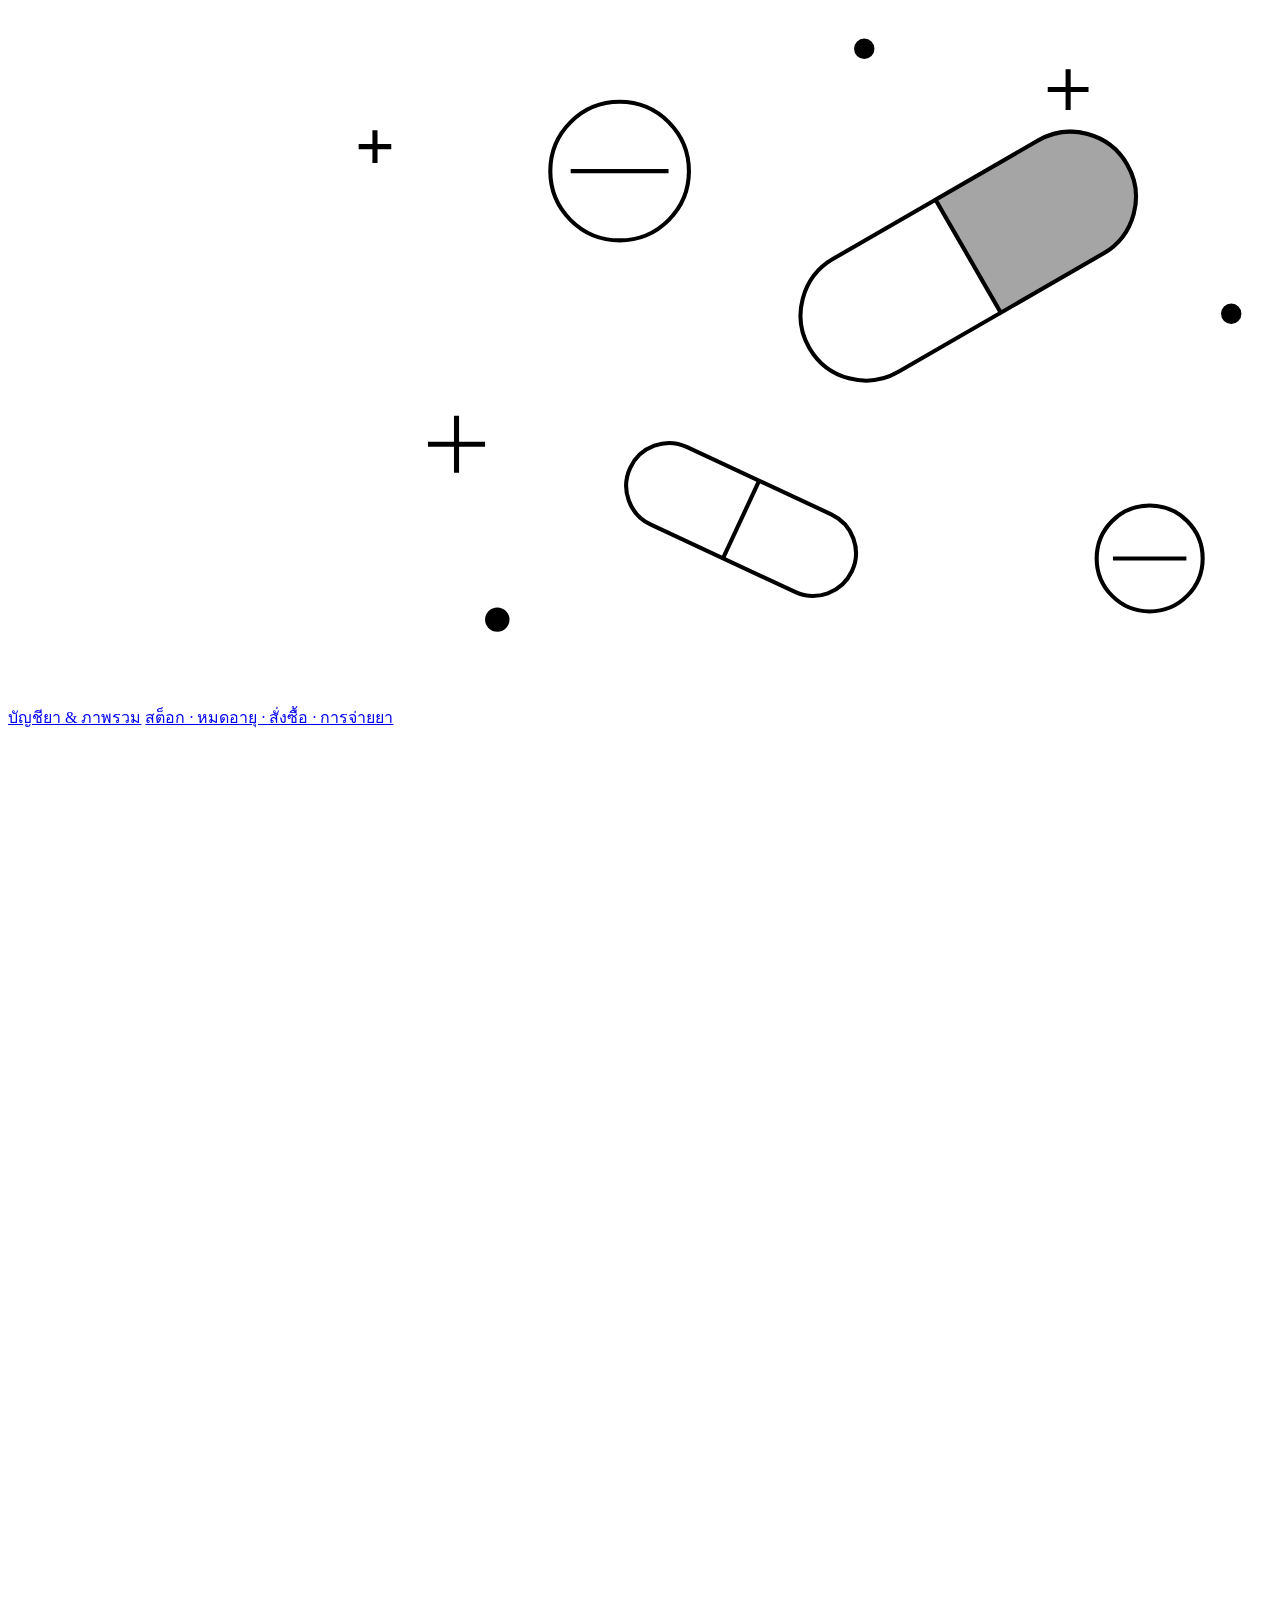
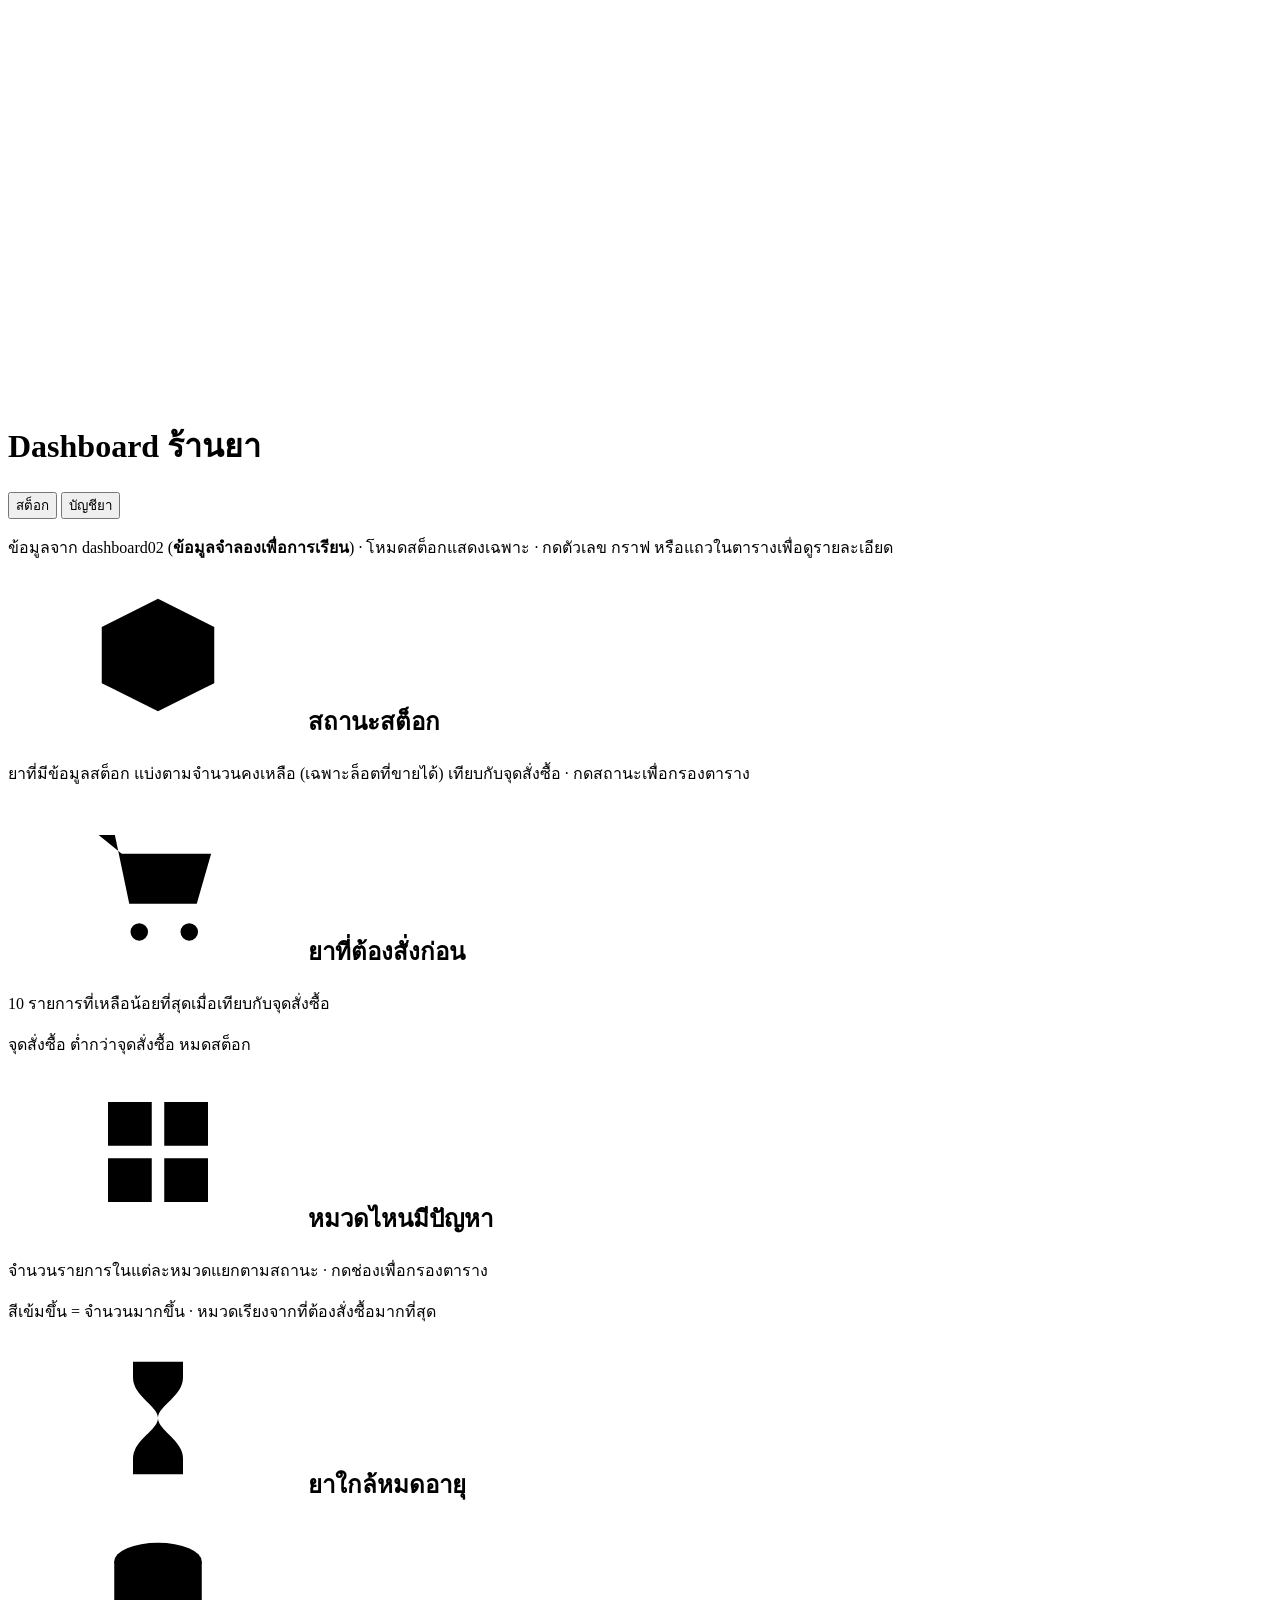
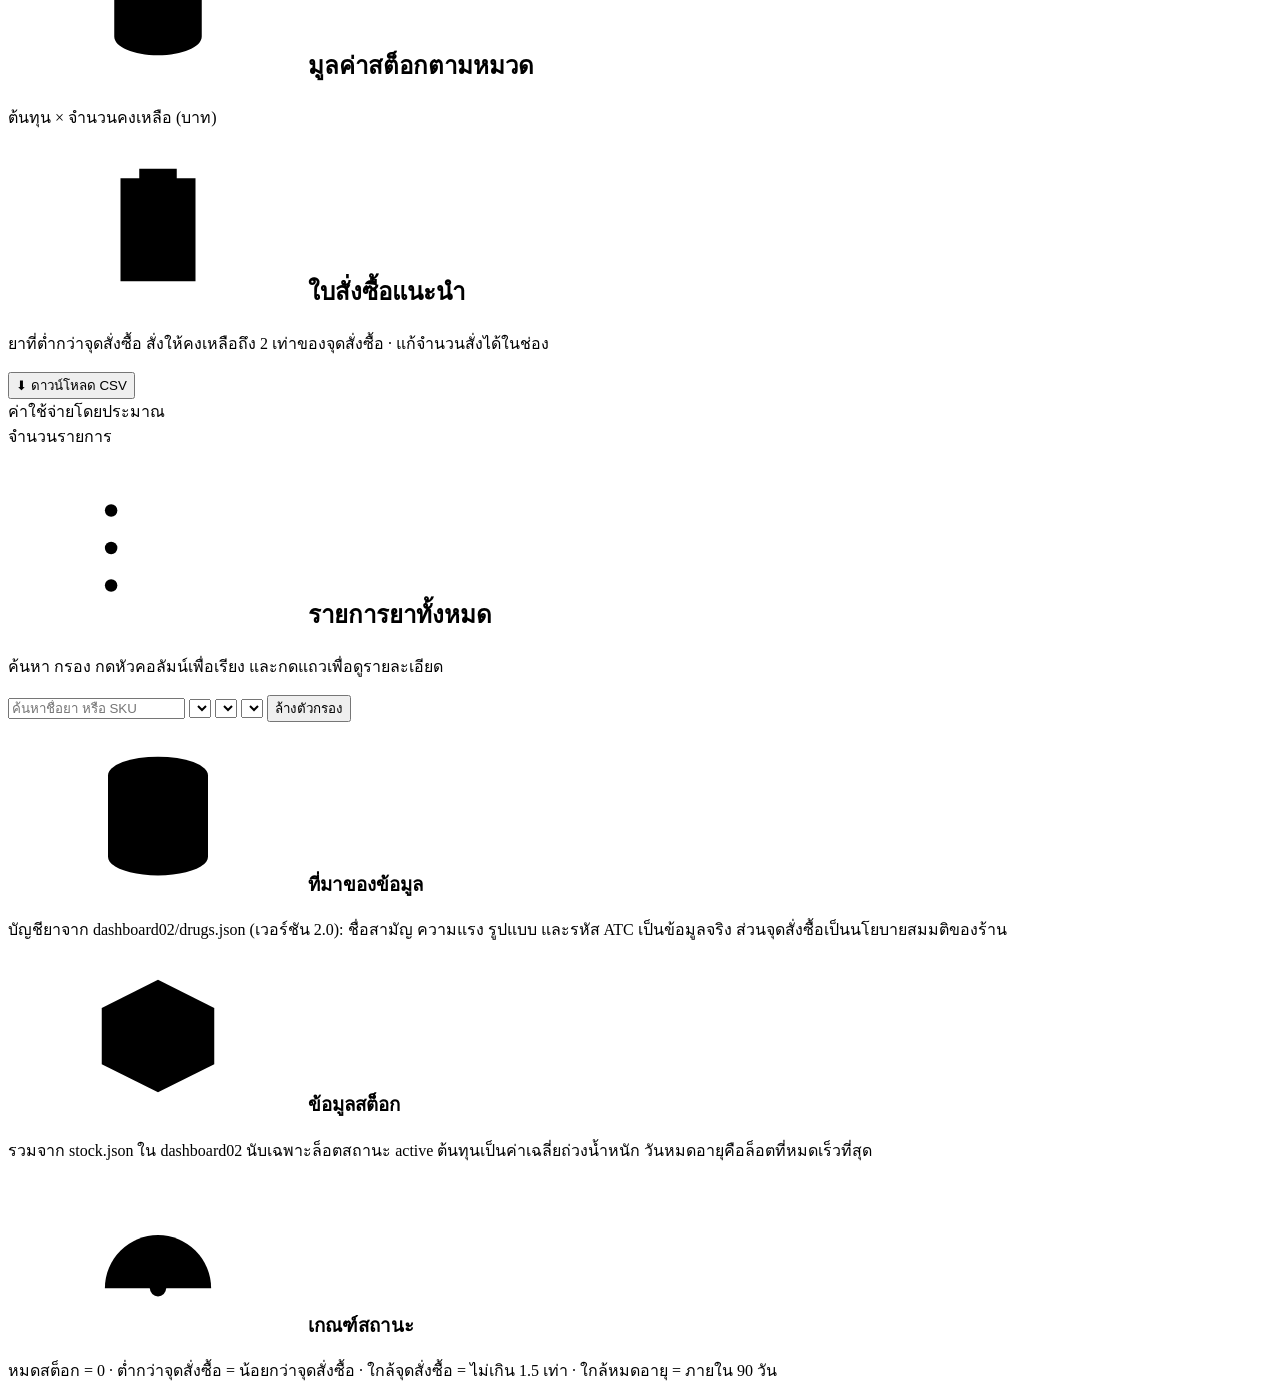
==== index.html @ e2ad9a7f "Add files via upload" ====
<!doctype html>
<html lang="th">
<head>
<meta charset="utf-8">
<meta name="viewport" content="width=device-width, initial-scale=1">
<title>Dashboard ร้านยา</title>
<link rel="preconnect" href="https://fonts.googleapis.com">
<link rel="preconnect" href="https://fonts.gstatic.com" crossorigin>
<link href="https://fonts.googleapis.com/css2?family=IBM+Plex+Sans+Thai:wght@300;400;700&family=Inter:wght@300;400;700&display=swap" rel="stylesheet">
<link rel="stylesheet" href="../shared/theme.css">
</head>
<body>
<svg width="0" height="0" style="position:absolute" aria-hidden="true">
  <defs>
    <symbol id="i-box" viewBox="0 0 24 24"><path d="M3 7.5l9-4.5 9 4.5v9L12 21l-9-4.5z"/><path d="M3 7.5l9 4.5 9-4.5M12 12v9"/></symbol>
    <symbol id="i-cart" viewBox="0 0 24 24"><path d="M2.5 4h2.6l2.3 11h10.8l2.3-8H6.2"/><circle cx="9" cy="19.5" r="1.4"/><circle cx="17" cy="19.5" r="1.4"/></symbol>
    <symbol id="i-grid" viewBox="0 0 24 24"><path d="M4 4h7v7H4zM13 4h7v7h-7zM4 13h7v7H4zM13 13h7v7h-7z"/></symbol>
    <symbol id="i-hourglass" viewBox="0 0 24 24"><path d="M6 3h12M6 21h12M8 3v2.5c0 3 4 4.5 4 6.5 0-2 4-3.5 4-6.5V3M8 21v-2.5c0-3 4-4.5 4-6.5 0 2 4 3.5 4 6.5V21"/></symbol>
    <symbol id="i-coins" viewBox="0 0 24 24"><ellipse cx="12" cy="6" rx="7" ry="3"/><path d="M5 6v6c0 1.7 3.1 3 7 3s7-1.3 7-3V6M5 12v6c0 1.7 3.1 3 7 3s7-1.3 7-3v-6"/></symbol>
    <symbol id="i-clipboard" viewBox="0 0 24 24"><path d="M6 4.5h12V21H6z"/><path d="M9 3h6v3H9zM9 10.5h6M9 14h6M9 17.5h3.5"/></symbol>
    <symbol id="i-capsule" viewBox="0 0 24 24"><g transform="rotate(-45 12 12)"><rect x="3" y="8" width="18" height="8" rx="4"/><path d="M12 8v8"/></g></symbol>
    <symbol id="i-bars" viewBox="0 0 24 24"><path d="M3 20.5h18M6 17V9M11 17V4M16 17v-6M21 17V7" transform="translate(-1 0)"/></symbol>
    <symbol id="i-list" viewBox="0 0 24 24"><path d="M9 6h12M9 12h12M9 18h12"/><circle cx="4.5" cy="6" r="1"/><circle cx="4.5" cy="12" r="1"/><circle cx="4.5" cy="18" r="1"/></symbol>
    <symbol id="i-db" viewBox="0 0 24 24"><ellipse cx="12" cy="5.5" rx="8" ry="3"/><path d="M4 5.5v13c0 1.7 3.6 3 8 3s8-1.3 8-3v-13M4 12c0 1.7 3.6 3 8 3s8-1.3 8-3"/></symbol>
    <symbol id="i-gauge" viewBox="0 0 24 24"><path d="M3.5 17a8.5 8.5 0 1 1 17 0"/><path d="M12 17l4-5"/><circle cx="12" cy="17" r="1.3"/></symbol>
  </defs>
</svg>
<div class="band">
  <svg class="band-art" viewBox="0 0 620 340" fill="none" stroke="currentColor" stroke-width="2" aria-hidden="true">
    <g transform="rotate(-30 470 120)"><rect x="380" y="90" width="180" height="64" rx="32"/><path d="M470 90v64"/><path d="M470 90h58a32 32 0 0 1 0 64h-58z" fill="currentColor" opacity=".35"/></g>
    <circle cx="300" cy="80" r="34"/><path d="M276 80h48"/>
    <circle cx="560" cy="270" r="26"/><path d="M542 270h36"/>
    <g transform="rotate(25 360 250)"><rect x="300" y="230" width="120" height="42" rx="21"/><path d="M360 230v42"/></g>
    <path d="M220 200v28M206 214h28M520 30v20M510 40h20M180 60v16M172 68h16" stroke-width="2.5"/>
    <circle cx="240" cy="300" r="5" fill="currentColor"/><circle cx="600" cy="150" r="4" fill="currentColor"/><circle cx="420" cy="20" r="4" fill="currentColor"/>
  </svg>
 <div class="band-in">
  <nav class="site-nav" aria-label="เมนูหลัก">
    <a href="index.html" aria-current="page">บัญชียา &amp; ภาพรวม</a>
    <a href="../dashboard02/index.html">สต็อก · หมดอายุ · สั่งซื้อ · การจ่ายยา</a>
  </nav>
  <header>
    <div class="brand">
      <div class="brand-icon" aria-hidden="true">
        <svg viewBox="0 0 24 24" fill="none" stroke="#fff" stroke-width="2" stroke-linecap="round" stroke-linejoin="round">
          <g transform="rotate(-45 12 12)">
            <rect x="3" y="8" width="18" height="8" rx="4"/>
            <path d="M12 8v8"/>
            <path d="M12 8h5a4 4 0 0 1 0 8h-5z" fill="#fff"/>
          </g>
        </svg>
      </div>
      <div>
        <h1>Dashboard ร้านยา</h1>
        <p class="sub" id="asof"></p>
      </div>
    </div>
    <div class="switch" role="group" aria-label="เลือกโหมด">
      <button type="button" data-mode="stock" aria-pressed="true">สต็อก</button>
      <button type="button" data-mode="catalog" aria-pressed="false">บัญชียา</button>
    </div>
  </header>
  <p class="band-note" id="band-note">ข้อมูลจาก dashboard02 (<b>ข้อมูลจำลองเพื่อการเรียน</b>) · โหมดสต็อกแสดงเฉพาะ<span id="stock-scope"></span> · กดตัวเลข กราฟ หรือแถวในตารางเพื่อดูรายละเอียด</p>
  <div class="kpis" id="kpi-stock"></div>
  <div class="kpis" id="kpi-catalog" hidden></div>
 </div>
</div>

<main class="wrap">

  <!-- ================= โหมด B: สต็อก ================= -->
  <section id="view-stock">

    <div class="card full" style="margin-bottom:24px">
      <div class="card-head"><div>
        <h2><svg class="h-ico" aria-hidden="true"><use href="#i-box"/></svg>สถานะสต็อก</h2>
        <p class="desc">ยาที่มีข้อมูลสต็อก แบ่งตามจำนวนคงเหลือ (เฉพาะล็อตที่ขายได้) เทียบกับจุดสั่งซื้อ · กดสถานะเพื่อกรองตาราง</p>
      </div></div>
      <div class="seg" id="seg-status" role="img"></div>
      <div class="seg-legend" id="legend-status"></div>
    </div>

    <div class="grid">
      <div class="card">
        <div class="card-head"><div>
          <h2><svg class="h-ico" aria-hidden="true"><use href="#i-cart"/></svg>ยาที่ต้องสั่งก่อน</h2>
          <p class="desc">10 รายการที่เหลือน้อยที่สุดเมื่อเทียบกับจุดสั่งซื้อ</p>
        </div></div>
        <div class="bars" id="bars-reorder" style="--val-w: 9em"></div>
        <div class="chart-key">
          <span><i class="key-line"></i>จุดสั่งซื้อ</span>
          <span><i class="key-sw" style="background:var(--serious)"></i>ต่ำกว่าจุดสั่งซื้อ</span>
          <span><span id="key-out"></span>หมดสต็อก</span>
        </div>
      </div>
      <div class="card">
        <div class="card-head"><div>
          <h2><svg class="h-ico" aria-hidden="true"><use href="#i-grid"/></svg>หมวดไหนมีปัญหา</h2>
          <p class="desc">จำนวนรายการในแต่ละหมวดแยกตามสถานะ · กดช่องเพื่อกรองตาราง</p>
        </div></div>
        <div class="hm-wrap"><table class="hm" id="hm-status"></table></div>
        <div class="hm-key">สีเข้มขึ้น = จำนวนมากขึ้น · หมวดเรียงจากที่ต้องสั่งซื้อมากที่สุด</div>
      </div>
      <div class="card">
        <div class="card-head"><div>
          <h2><svg class="h-ico" aria-hidden="true"><use href="#i-hourglass"/></svg>ยาใกล้หมดอายุ</h2>
          <p class="desc" id="exp-desc"></p>
        </div></div>
        <div id="timeline"></div>
        <div class="chart-key" id="tl-key"></div>
      </div>
      <div class="card">
        <div class="card-head"><div>
          <h2><svg class="h-ico" aria-hidden="true"><use href="#i-coins"/></svg>มูลค่าสต็อกตามหมวด</h2>
          <p class="desc">ต้นทุน × จำนวนคงเหลือ (บาท)</p>
        </div></div>
        <div class="bars" id="bars-value"></div>
      </div>
    </div>

    <div class="card full" id="po-card" style="margin-bottom:24px">
      <div class="card-head">
        <div>
          <h2><svg class="h-ico" aria-hidden="true"><use href="#i-clipboard"/></svg>ใบสั่งซื้อแนะนำ</h2>
          <p class="desc">ยาที่ต่ำกว่าจุดสั่งซื้อ สั่งให้คงเหลือถึง 2 เท่าของจุดสั่งซื้อ · แก้จำนวนสั่งได้ในช่อง</p>
        </div>
        <button type="button" class="btn" id="po-csv">⬇ ดาวน์โหลด CSV</button>
      </div>
      <div class="po-sum">
        <div><div class="lbl">ค่าใช้จ่ายโดยประมาณ</div><div class="big" id="po-total"></div></div>
        <div><div class="lbl">จำนวนรายการ</div><div class="big" id="po-count"></div></div>
      </div>
      <div class="table-wrap"><table class="data" id="po-table"></table></div>
    </div>
  </section>

  <!-- ================= โหมด A: บัญชียา ================= -->
  <section id="view-catalog" hidden>
    <div class="card full" style="margin-bottom:24px">
      <div class="card-head"><div>
        <h2><svg class="h-ico" aria-hidden="true"><use href="#i-capsule"/></svg>รูปแบบยา</h2>
        <p class="desc">รวมทุกรูปแบบยาเป็น 5 กลุ่ม · กดกลุ่มเพื่อกรองตาราง</p>
      </div></div>
      <div class="seg" id="seg-form" role="img"></div>
      <div class="seg-legend" id="legend-form"></div>
    </div>
    <div class="grid">
      <div class="card">
        <div class="card-head"><div>
          <h2><svg class="h-ico" aria-hidden="true"><use href="#i-bars"/></svg>จำนวนยาต่อหมวด</h2>
          <p class="desc">นับเป็นรายการ (SKU) · กดแท่งเพื่อกรองตาราง</p>
        </div></div>
        <div class="bars" id="bars-category"></div>
      </div>
      <div class="card">
        <div class="card-head"><div>
          <h2><svg class="h-ico" aria-hidden="true"><use href="#i-grid"/></svg>หมวด × รูปแบบยา</h2>
          <p class="desc">แต่ละหมวดมียารูปแบบไหนบ้าง · กดช่องเพื่อกรองตาราง</p>
        </div></div>
        <div class="hm-wrap"><table class="hm" id="hm-form"></table></div>
        <div class="hm-key" id="hm-form-key"></div>
      </div>
    </div>
  </section>

  <!-- ================= ตาราง (ใช้ร่วมกันทั้งสองโหมด) ================= -->
  <div class="card full" id="table-card">
    <div class="card-head"><div>
      <h2><svg class="h-ico" aria-hidden="true"><use href="#i-list"/></svg><span id="table-title">รายการยาทั้งหมด</span></h2>
      <p class="desc">ค้นหา กรอง กดหัวคอลัมน์เพื่อเรียง และกดแถวเพื่อดูรายละเอียด</p>
    </div></div>
    <div class="toolbar">
      <input type="search" id="q" placeholder="ค้นหาชื่อยา หรือ SKU" aria-label="ค้นหา">
      <select id="f-cat" aria-label="กรองหมวด"></select>
      <select id="f-status" aria-label="กรองสถานะ"></select>
      <select id="f-form" aria-label="กรองรูปแบบยา"></select>
      <button type="button" class="link-btn" id="clear">ล้างตัวกรอง</button>
      <span class="count" id="count"></span>
    </div>
    <div class="table-wrap tall"><table class="data" id="table-main"></table></div>
  </div>
</main>

<footer class="foot">
  <div class="wrap">
    <div><h3><svg class="f-ico" aria-hidden="true"><use href="#i-db"/></svg>ที่มาของข้อมูล</h3><p>บัญชียาจาก dashboard02/drugs.json (เวอร์ชัน 2.0): ชื่อสามัญ ความแรง รูปแบบ และรหัส ATC เป็นข้อมูลจริง ส่วนจุดสั่งซื้อเป็นนโยบายสมมติของร้าน</p></div>
    <div><h3><svg class="f-ico" aria-hidden="true"><use href="#i-box"/></svg>ข้อมูลสต็อก</h3><p>รวมจาก stock.json ใน dashboard02 นับเฉพาะล็อตสถานะ active ต้นทุนเป็นค่าเฉลี่ยถ่วงน้ำหนัก วันหมดอายุคือล็อตที่หมดเร็วที่สุด</p></div>
    <div><h3><svg class="f-ico" aria-hidden="true"><use href="#i-gauge"/></svg>เกณฑ์สถานะ</h3><p>หมดสต็อก = 0 · ต่ำกว่าจุดสั่งซื้อ = น้อยกว่าจุดสั่งซื้อ · ใกล้จุดสั่งซื้อ = ไม่เกิน 1.5 เท่า · ใกล้หมดอายุ = ภายใน 90 วัน</p></div>
  </div>
</footer>

<div class="overlay" id="overlay" hidden></div>
<aside class="drawer" id="drawer" role="dialog" aria-modal="true" aria-labelledby="dr-title" hidden>
  <button type="button" class="drawer-close" id="dr-close" aria-label="ปิด">×</button>
  <div id="dr-body"></div>
</aside>
<div id="tip" role="tooltip"></div>

<script src="../dashboard02/data.js"></script>
<script src="../shared/pharma-data.js"></script>
<script>
PharmaData.load('../dashboard02/', { drugs: 'drugs.json', stock: 'stock.json' }).then(function (RAW) {
  // รวมสต็อกรายล็อตเป็นรายยา: นับเฉพาะล็อต active, ต้นทุนเฉลี่ยถ่วงน้ำหนัก, วันหมดอายุ = ล็อตที่หมดเร็วสุดที่ยังมีของ
  const lotsBySku = {};
  RAW.stock.items.forEach(l => (lotsBySku[l.sku] = lotsBySku[l.sku] || []).push(l));
  const DATA = {
    catalog: RAW.drugs,
    stock: {
      meta: RAW.stock.meta,
      items: Object.entries(lotsBySku).map(([sku, lots]) => {
        const act = lots.filter(l => l.status === 'active');
        const onHand = act.reduce((t, l) => t + l.qty_on_hand, 0);
        const costBase = act.length ? act : lots;
        const w = costBase.reduce((t, l) => t + l.qty_on_hand, 0);
        const cost = w ? costBase.reduce((t, l) => t + l.qty_on_hand * l.unit_cost, 0) / w
          : costBase.reduce((t, l) => t + l.unit_cost, 0) / costBase.length;
        const exp = act.filter(l => l.qty_on_hand > 0 && l.expiry).map(l => l.expiry).sort()[0] || null;
        return { sku, on_hand: onHand, unit_cost: Math.round(cost * 100) / 100, expiry_date: exp, lots: lots.length };
      })
    }
  };
  const AS_OF = new Date(DATA.stock.meta.as_of + 'T00:00:00');
  const DAY = 86400000;
  const EXPIRY_DAYS = 90;
  const ORDER_TARGET = 2;   // สั่งให้ถึงกี่เท่าของจุดสั่งซื้อ

  // ---------- คำแปล ----------
  const UNIT_TH = { tablet: 'เม็ด', capsule: 'แคปซูล', bottle: 'ขวด', tube: 'หลอด', inhaler: 'หลอดพ่น', sachet: 'ซอง', pack: 'แผง', suppository: 'แท่ง', nebule: 'หลอดพ่นละออง' };
  const FORM_TH = {
    'tablet': 'ยาเม็ด', 'sublingual tablet': 'ยาเม็ดอมใต้ลิ้น', 'chewable tablet': 'ยาเม็ดเคี้ยว',
    'capsule': 'แคปซูล', 'syrup': 'ยาน้ำเชื่อม', 'suspension': 'ยาน้ำแขวนตะกอน',
    'oral suspension': 'ยาน้ำแขวนตะกอน', 'dry syrup': 'ผงแห้งผสมน้ำ', 'oral solution': 'ยาน้ำใส',
    'powder for oral solution': 'ผงชงละลายน้ำ', 'solution': 'ยาน้ำใช้ภายนอก', 'cream': 'ครีม',
    'gel': 'เจล', 'ointment': 'ขี้ผึ้ง', 'inhaler': 'ยาพ่นสูด', 'nasal spray': 'ยาพ่นจมูก',
    'eye drops': 'ยาหยอดตา', 'ear drops': 'ยาหยอดหู', 'extended-release tablet': 'ยาเม็ดออกฤทธิ์นาน',
    'extended-release capsule': 'แคปซูลออกฤทธิ์นาน', 'enteric-coated tablet': 'ยาเม็ดเคลือบลำไส้',
    'effervescent tablet': 'ยาเม็ดฟู่', 'vaginal tablet': 'ยาเม็ดสอดช่องคลอด', 'oral drops': 'ยาหยด',
    'oral gel': 'เจลป้ายปาก', 'shampoo': 'แชมพู', 'suppository': 'ยาเหน็บ', 'nebuliser solution': 'ยาพ่นละออง',
    'eye ointment': 'ขี้ผึ้งป้ายตา', 'powder for oral suspension': 'ผงผสมน้ำแขวนตะกอน'
  };
  const FORM_GROUPS = [
    { key: 'tab', label: 'ยาเม็ด', short: 'เม็ด', color: 'var(--series-1)', forms: ['tablet', 'sublingual tablet', 'chewable tablet', 'extended-release tablet', 'enteric-coated tablet', 'effervescent tablet'] },
    { key: 'cap', label: 'แคปซูล', short: 'แคปซูล', color: 'var(--series-2)', forms: ['capsule', 'extended-release capsule'] },
    { key: 'liq', label: 'ยาน้ำ / ผงผสมน้ำ', short: 'ยาน้ำ', color: 'var(--series-3)', forms: ['syrup', 'suspension', 'oral suspension', 'dry syrup', 'oral solution', 'powder for oral solution', 'powder for oral suspension', 'oral drops'] },
    { key: 'top', label: 'ยาใช้ภายนอก / สอด / เหน็บ', short: 'ภายนอก', color: 'var(--series-4)', dark: true, forms: ['cream', 'gel', 'ointment', 'solution', 'shampoo', 'oral gel', 'vaginal tablet', 'suppository'] },
    { key: 'oth', label: 'ยาพ่น / ยาหยอด', short: 'พ่น/หยอด', color: 'var(--series-5)', forms: ['inhaler', 'nasal spray', 'eye drops', 'ear drops', 'eye ointment', 'nebuliser solution'] }
  ];
  const ATC_TH = {
    A: 'ทางเดินอาหารและเมแทบอลิซึม', B: 'เลือดและอวัยวะสร้างเลือด', C: 'หัวใจและหลอดเลือด',
    D: 'ผิวหนัง', G: 'ระบบสืบพันธุ์และปัสสาวะ', H: 'ฮอร์โมน', J: 'ยาต้านการติดเชื้อ',
    L: 'ยาต้านมะเร็งและภูมิคุ้มกัน', M: 'กล้ามเนื้อและกระดูก', N: 'ระบบประสาท',
    P: 'ยาฆ่าปรสิต', R: 'ระบบหายใจ', S: 'อวัยวะรับสัมผัส', V: 'อื่น ๆ'
  };

  // ---------- สถานะ (สี + ไอคอน + ชื่อ เสมอ) ----------
  const svg = (inner) => `<svg class="ico" viewBox="0 0 12 12" aria-hidden="true">${inner}</svg>`;
  const ICON = {
    ok: svg('<circle cx="6" cy="6" r="6" fill="var(--good)"/><path d="M3.3 6.2l1.8 1.8 3.6-3.8" stroke="#fff" stroke-width="1.6" fill="none" stroke-linecap="round" stroke-linejoin="round"/>'),
    near: svg('<circle cx="6" cy="6" r="6" fill="var(--warning)"/><path d="M6 3v3.6" stroke="#0b0b0b" stroke-width="1.6" stroke-linecap="round"/><circle cx="6" cy="8.8" r=".9" fill="#0b0b0b"/>'),
    below: svg('<path d="M6 .6l5.6 10.2H.4z" fill="var(--serious)"/><path d="M6 4.2v3" stroke="#fff" stroke-width="1.5" stroke-linecap="round"/><circle cx="6" cy="9.1" r=".8" fill="#fff"/>'),
    out: svg('<circle cx="6" cy="6" r="6" fill="var(--critical)"/><path d="M3.8 3.8l4.4 4.4M8.2 3.8L3.8 8.2" stroke="#fff" stroke-width="1.6" stroke-linecap="round"/>'),
    clock: svg('<circle cx="6" cy="6" r="6" fill="var(--warning)"/><path d="M6 2.8V6l2 1.3" stroke="#0b0b0b" stroke-width="1.4" fill="none" stroke-linecap="round"/>')
  };
  const STATUS = {
    ok:    { label: 'ปกติ', color: 'var(--good)' },
    near:  { label: 'ใกล้จุดสั่งซื้อ', color: 'var(--warning)', dark: true },
    below: { label: 'ต่ำกว่าจุดสั่งซื้อ', color: 'var(--serious)' },
    out:   { label: 'หมดสต็อก', color: 'var(--critical)' }
  };
  const STATUS_ORDER = ['ok', 'near', 'below', 'out'];
  const statusOf = (d) => d.on_hand === 0 ? 'out'
    : d.on_hand < d.reorder_level ? 'below'
    : d.on_hand <= d.reorder_level * 1.5 ? 'near' : 'ok';
  const badge = (s) => `<span class="badge">${ICON[s]}${STATUS[s].label}</span>`;
  // ความเร่งด่วนของวันหมดอายุ
  const URGENCY = [
    { max: 30, label: 'ภายใน 30 วัน', color: 'var(--critical)' },
    { max: 60, label: '31–60 วัน', color: 'var(--serious)' },
    { max: 90, label: '61–90 วัน', color: 'var(--warning)' }
  ];
  const urgencyOf = (days) => URGENCY.find(u => days <= u.max) || URGENCY[2];

  // ---------- รวมข้อมูล ----------
  const stockBySku = Object.fromEntries(DATA.stock.items.map(s => [s.sku, s]));
  const items = DATA.catalog.items.map(it => {
    const s = stockBySku[it.sku] || { on_hand: 0, unit_cost: 0, expiry_date: null };
    const d = Object.assign({}, it, s);
    d.has_stock = !!stockBySku[it.sku];
    d.value = d.on_hand * d.unit_cost;
    d.pct = d.on_hand / d.reorder_level;
    d.days_left = d.expiry_date ? Math.round((new Date(d.expiry_date + 'T00:00:00') - AS_OF) / DAY) : null;
    d.expiring = d.on_hand > 0 && d.days_left !== null && d.days_left <= EXPIRY_DAYS;
    d.status = statusOf(d);
    d.need_order = d.status === 'below' || d.status === 'out';
    d.form_group = (FORM_GROUPS.find(g => g.forms.includes(d.dosage_form)) || FORM_GROUPS[4]).key;
    d.suggest = d.need_order ? suggestQty(d) : 0;
    return d;
  });
  const bySku = Object.fromEntries(items.map(d => [d.sku, d]));
  const stockItems = items.filter(d => d.has_stock);
  const allItems = items;
  document.getElementById('stock-scope').textContent = ` ${stockItems.length} จาก ${items.length} รายการที่มีข้อมูลสต็อก`;
  const categories = DATA.catalog.meta.categories;

  function suggestQty(d) {
    const need = d.reorder_level * ORDER_TARGET - d.on_hand;
    const step = (d.unit === 'tablet' || d.unit === 'capsule') ? 10 : 1;
    return Math.ceil(need / step) * step;
  }

  // ---------- ตัวช่วย ----------
  const $ = (id) => document.getElementById(id);
  const esc = (s) => String(s).replace(/[&<>"]/g, c => ({ '&': '&amp;', '<': '&lt;', '>': '&gt;', '"': '&quot;' }[c]));
  const nf = new Intl.NumberFormat('th-TH');
  const fmt = (n) => nf.format(Math.round(n));
  const baht = (n) => '฿' + fmt(n);
  const bahtCompact = (n) => n >= 1e6 ? '฿' + (n / 1e6).toFixed(2) + 'M' : n >= 1e4 ? '฿' + (n / 1e3).toFixed(1) + 'K' : baht(n);
  const thDate = (iso) => new Date(iso + 'T00:00:00').toLocaleDateString('th-TH', { day: 'numeric', month: 'short', year: '2-digit' });
  const thDateLong = (iso) => new Date(iso + 'T00:00:00').toLocaleDateString('th-TH', { day: 'numeric', month: 'long', year: 'numeric' });
  const countBy = (arr, fn) => arr.reduce((m, x) => (m[fn(x)] = (m[fn(x)] || 0) + 1, m), {});
  const pct = (n, total) => Math.round(n / total * 100);
  const shortStrength = (s) => s.split(',')[0];

  $('asof').textContent = 'ข้อมูล ณ วันที่ ' + AS_OF.toLocaleDateString('th-TH', { day: 'numeric', month: 'long', year: 'numeric' });

  // ---------- ส่วนประกอบ ----------
  function kpiCard(o) {
    const tag = o.filter ? 'button' : 'div';
    const attrs = o.filter ? ` type="button" data-kpi="${o.filter}"` : '';
    return `<${tag} class="kpi"${attrs}>
      <span class="kpi-label">${o.icon || ''}${o.label}</span>
      <span class="kpi-value">${o.value}</span>
      <span class="kpi-note">${o.note || '&nbsp;'}</span>
    </${tag}>`;
  }

  // rows: [{label, plain, value, display, tip, color, sku?, filter?}]
  function barChart(el, rows, opts = {}) {
    const max = opts.max || Math.max(...rows.map(r => r.value), 1);
    el.innerHTML = rows.map(r => {
      const w = Math.min(r.value / max, 1) * 100;
      const ref = r.ref != null ? `<span class="ref-line" style="left:calc(${Math.min(r.ref / max, 1) * 100}% - 1px)"></span>` : '';
      const act = r.sku ? ` data-sku="${esc(r.sku)}"` : r.filter ? ` data-filter='${esc(JSON.stringify(r.filter))}'` : '';
      return `<div class="bar-row${act ? ' clickable' : ''}" tabindex="0" role="${act ? 'button' : 'group'}"${act}
          data-tip="${esc(r.tip)}" aria-label="${esc(r.tip.replace(/<[^>]+>/g, ' '))}">
        <span class="bar-label" title="${esc(r.plain || '')}">${r.label}</span>
        <span class="bar-track">${w > 0 ? `<span class="bar-fill" style="width:${w}%;${r.color ? 'background:' + r.color : ''}"></span>` : ''}${ref}</span>
        <span class="bar-value">${r.display}</span>
      </div>`;
    }).join('');
  }

  // parts: [{label, n, color, dark, icon, filter}]
  function segBar(segEl, legendEl, parts, total) {
    segEl.innerHTML = parts.filter(p => p.n > 0).map(p =>
      `<div class="seg-part${p.dark ? ' dark-text' : ''}" style="flex:${p.n} 1 0;background:${p.color}"
        data-tip="<b>${esc(p.label)}</b><br>${p.n} รายการ · ${pct(p.n, total)}%">${pct(p.n, total)}%</div>`).join('');
    segEl.setAttribute('aria-label', parts.map(p => `${p.label} ${p.n} รายการ`).join(', '));
    legendEl.innerHTML = parts.map(p => {
      const mark = p.icon || `<i class="key-sw" style="background:${p.color}"></i>`;
      return `<button type="button" data-filter='${esc(JSON.stringify(p.filter))}'>
        ${mark}<span class="lg-name">${esc(p.label)}</span>
        <span class="lg-num">${p.n}<small>${pct(p.n, total)}%</small></span></button>`;
    }).join('');
    fitSegLabels(segEl);
  }
  function fitSegLabels(segEl) {
    segEl.querySelectorAll('.seg-part').forEach(p => {
      p.style.color = '';
      if (p.clientWidth < p.textContent.length * 9 + 20) p.style.color = 'transparent';
    });
  }

  // ================= โหมด B: สต็อก =================
  function renderStock() {
    const items = stockItems;
    const needOrder = items.filter(d => d.need_order);
    const out = items.filter(d => d.status === 'out');
    const expiring = items.filter(d => d.expiring);
    const near = items.filter(d => d.status === 'near');
    const totalValue = items.reduce((s, d) => s + d.value, 0);
    const poTotal = needOrder.reduce((s, d) => s + d.suggest * d.unit_cost, 0);

    $('kpi-stock').innerHTML = [
      { label: 'ต้องสั่งซื้อ', icon: ICON.below, value: needOrder.length, note: `ประมาณ ${bahtCompact(poTotal)} · ดูใบสั่งซื้อ`, filter: 'po' },
      { label: 'หมดสต็อก', icon: ICON.out, value: out.length, note: 'คงเหลือ 0 ขายไม่ได้', filter: 'out' },
      { label: 'ใกล้หมดอายุ', icon: ICON.clock, value: expiring.length, note: `ภายใน ${EXPIRY_DAYS} วัน`, filter: 'expiring' },
      { label: 'ใกล้จุดสั่งซื้อ', icon: ICON.near, value: near.length, note: 'ยังพอ แต่ควรเฝ้าดู', filter: 'near' },
      { label: 'มูลค่าสต็อกรวม', value: bahtCompact(totalValue), note: baht(totalValue) + ' ราคาทุน' }
    ].map(kpiCard).join('');

    // สถานะ
    const sc = countBy(items, d => d.status);
    segBar($('seg-status'), $('legend-status'),
      STATUS_ORDER.map(s => ({ label: STATUS[s].label, n: sc[s] || 0, color: STATUS[s].color, dark: STATUS[s].dark, icon: ICON[s], filter: { status: s } })),
      items.length);

    // ยาที่ต้องสั่งก่อน: แท่ง = คงเหลือ, เส้น = จุดสั่งซื้อ, สเกลแต่ละแถวเทียบกับจุดสั่งซื้อของตัวเอง
    $('key-out').innerHTML = ICON.out;
    const top = needOrder.slice().sort((a, b) => a.pct - b.pct || b.reorder_level - a.reorder_level).slice(0, 10);
    $('bars-reorder').innerHTML = '';
    barChart($('bars-reorder'), top.map(d => ({
      label: `${esc(d.generic_name)} <small>${esc(shortStrength(d.strength))}</small>`,
      plain: `${d.generic_name} ${d.strength}`,
      value: d.pct, ref: 1, sku: d.sku,
      color: 'var(--serious)',
      display: d.on_hand === 0
        ? `${ICON.out} 0<small> / ${fmt(d.reorder_level)} ${UNIT_TH[d.unit]}</small>`
        : `${fmt(d.on_hand)}<small> / ${fmt(d.reorder_level)} ${UNIT_TH[d.unit]}</small>`,
      tip: `<b>${esc(d.generic_name)} ${esc(d.strength)}</b><br>คงเหลือ ${fmt(d.on_hand)} จากจุดสั่งซื้อ ${fmt(d.reorder_level)} ${UNIT_TH[d.unit]} (${Math.round(d.pct * 100)}%)<br>แนะนำให้สั่ง ${fmt(d.suggest)} ${UNIT_TH[d.unit]}`
    })), { max: 1.15 });

    // heatmap หมวด × สถานะ
    const cell = {};
    items.forEach(d => { const k = d.category + '|' + d.status; cell[k] = (cell[k] || 0) + 1; });
    const catRows = categories.filter(c => items.some(d => d.category === c)).map(c => ({
      c, n: items.filter(d => d.category === c).length,
      bad: (cell[c + '|below'] || 0) * 1 + (cell[c + '|out'] || 0) * 1.5 + (cell[c + '|near'] || 0) * .1
    })).sort((a, b) => b.bad - a.bad || b.n - a.n);
    const hmCols = ['out', 'below', 'near', 'ok'];
    $('hm-status').innerHTML = `<thead><tr><th></th>${hmCols.map(s =>
      `<th title="${STATUS[s].label}">${ICON[s]}<br>${STATUS[s].label.replace('จุดสั่งซื้อ', '')}</th>`).join('')}<th>รวม</th></tr></thead>
      <tbody>${catRows.map(r => `<tr><th class="row-h" scope="row">${esc(r.c)}</th>${hmCols.map(s => {
        const n = cell[r.c + '|' + s] || 0;
        if (!n) return `<td class="zero">·</td>`;
        const strength = s === 'ok' ? Math.min(14 + n * 6, 50) : Math.min(30 + n * 18, 90);
        const bg = `color-mix(in srgb, ${STATUS[s].color} ${strength}%, transparent)`;
        return `<td style="background:${bg}"><button type="button" data-filter='${esc(JSON.stringify({ cat: r.c, status: s }))}'
          data-tip="<b>${esc(r.c)}</b><br>${STATUS[s].label}: ${n} รายการ" aria-label="${esc(r.c)} ${STATUS[s].label} ${n} รายการ">${n}</button></td>`;
      }).join('')}<td class="total">${r.n}</td></tr>`).join('')}</tbody>`;

    // ไทม์ไลน์หมดอายุ
    const exp = expiring.slice().sort((a, b) => a.days_left - b.days_left);
    const expValue = exp.reduce((s, d) => s + d.value, 0);
    $('exp-desc').textContent = `${exp.length} รายการหมดอายุภายใน ${EXPIRY_DAYS} วัน · มูลค่ารวม ${baht(expValue)}`;
    const ticks = [0, 30, 60, 90];
    const tickHtml = ticks.map(t => `<span class="tick" style="left:${t / EXPIRY_DAYS * 100}%"></span>`).join('');
    $('timeline').innerHTML = exp.map(d => {
      const u = urgencyOf(d.days_left);
      const x = Math.min(d.days_left / EXPIRY_DAYS, 1) * 100;
      return `<div class="tl-row" tabindex="0" role="button" data-sku="${esc(d.sku)}"
          data-tip="<b>${esc(d.generic_name)} ${esc(d.strength)}</b><br>หมดอายุ ${thDateLong(d.expiry_date)} (อีก ${d.days_left} วัน)<br>คงเหลือ ${fmt(d.on_hand)} ${UNIT_TH[d.unit]} · ${baht(d.value)}"
          aria-label="${esc(d.generic_name)} หมดอายุในอีก ${d.days_left} วัน">
        <span class="bar-label">${esc(d.generic_name)} <small>${esc(shortStrength(d.strength))}</small></span>
        <span class="tl-track">${tickHtml}<span class="line" style="width:${x}%"></span><span class="tl-dot" style="left:${x}%;background:${u.color}"></span></span>
        <span class="bar-value">${d.days_left} วัน <small class="tl-date">${thDate(d.expiry_date)}</small></span>
      </div>`;
    }).join('') + `<div class="tl-axis"><span></span><span class="ticks">${ticks.map(t =>
      `<span style="left:${t / EXPIRY_DAYS * 100}%">${t === 0 ? 'วันนี้' : t + ' วัน'}</span>`).join('')}</span><span></span></div>`;
    $('tl-key').innerHTML = URGENCY.map(u => `<span><i class="key-sw" style="background:${u.color};border-radius:50%"></i>${u.label}</span>`).join('');

    // มูลค่าตามหมวด
    const valueByCat = {};
    items.forEach(d => valueByCat[d.category] = (valueByCat[d.category] || 0) + d.value);
    const vRows = categories.filter(c => valueByCat[c]).map(c => ({ c, v: valueByCat[c] || 0 })).sort((a, b) => b.v - a.v);
    barChart($('bars-value'), vRows.map(r => ({
      label: esc(r.c), plain: r.c, value: r.v, display: bahtCompact(r.v), filter: { cat: r.c },
      tip: `<b>${esc(r.c)}</b><br>${baht(r.v)} · ${pct(r.v, totalValue)}% ของมูลค่ารวม`
    })));

    renderPO();
  }

  // ================= ใบสั่งซื้อแนะนำ =================
  const poQty = {};
  const poItems = stockItems.filter(d => d.need_order).sort((a, b) => a.pct - b.pct);
  poItems.forEach(d => poQty[d.sku] = d.suggest);

  function renderPO() {
    $('po-table').innerHTML = `<thead><tr><th>ยา</th><th>สถานะ</th><th class="num">คงเหลือ</th><th class="num">จุดสั่งซื้อ</th>
      <th class="num">จำนวนสั่ง</th><th>หน่วย</th><th class="num">ราคาทุน/หน่วย</th><th class="num">รวม</th></tr></thead>
      <tbody>${poItems.map(d => `<tr>
        <td><a href="#" class="name" data-sku="${esc(d.sku)}" style="color:inherit">${esc(d.generic_name)}</a> ${esc(shortStrength(d.strength))} <span class="sku">${esc(d.sku)}</span></td>
        <td>${badge(d.status)}</td>
        <td class="num">${fmt(d.on_hand)}</td>
        <td class="num">${fmt(d.reorder_level)}</td>
        <td class="num"><input class="po-qty" type="number" min="0" step="1" value="${poQty[d.sku]}" data-po="${esc(d.sku)}" aria-label="จำนวนสั่ง ${esc(d.generic_name)}"></td>
        <td>${UNIT_TH[d.unit]}</td>
        <td class="num">${d.unit_cost.toLocaleString('th-TH', { minimumFractionDigits: 2, maximumFractionDigits: 2 })}</td>
        <td class="num" data-line="${esc(d.sku)}"></td>
      </tr>`).join('')}</tbody>
      <tfoot><tr><td colspan="7">รวมทั้งหมด</td><td class="num" id="po-foot"></td></tr></tfoot>`;
    updatePO();
  }
  function updatePO() {
    let total = 0, count = 0;
    poItems.forEach(d => {
      const line = (poQty[d.sku] || 0) * d.unit_cost;
      total += line;
      if (poQty[d.sku] > 0) count++;
      const c = document.querySelector(`[data-line="${CSS.escape(d.sku)}"]`);
      if (c) c.textContent = baht(line);
    });
    $('po-foot').textContent = baht(total);
    $('po-total').textContent = baht(total);
    $('po-count').textContent = count + ' รายการ';
  }
  $('po-table').addEventListener('input', e => {
    const sku = e.target.dataset.po;
    if (!sku) return;
    poQty[sku] = Math.max(0, Math.round(Number(e.target.value) || 0));
    updatePO();
  });
  $('po-csv').addEventListener('click', () => {
    const head = ['SKU', 'ชื่อยา', 'ความแรง', 'คงเหลือ', 'จุดสั่งซื้อ', 'จำนวนสั่ง', 'หน่วย', 'ราคาทุนต่อหน่วย', 'รวม (บาท)'];
    const rows = poItems.filter(d => poQty[d.sku] > 0).map(d => [
      d.sku, d.generic_name, d.strength, d.on_hand, d.reorder_level, poQty[d.sku], UNIT_TH[d.unit],
      d.unit_cost.toFixed(2), (poQty[d.sku] * d.unit_cost).toFixed(2)]);
    const csvCell = (v) => /[",\n]/.test(String(v)) ? '"' + String(v).replace(/"/g, '""') + '"' : String(v);
    const csv = '﻿' + [head, ...rows].map(r => r.map(csvCell).join(',')).join('\r\n');
    const a = document.createElement('a');
    a.href = URL.createObjectURL(new Blob([csv], { type: 'text/csv;charset=utf-8' }));
    a.download = `ใบสั่งซื้อ-${DATA.stock.meta.as_of}.csv`;
    document.body.appendChild(a); a.click(); a.remove();
    setTimeout(() => URL.revokeObjectURL(a.href), 1000);
  });

  // ================= โหมด A: บัญชียา =================
  function renderCatalog() {
    const generics = new Set(items.map(d => d.generic_name)).size;
    const oral = items.filter(d => d.form_group === 'tab' || d.form_group === 'cap').length;
    const atcGroups = countBy(items, d => d.atc_code[0]);
    const catCounts = countBy(items, d => d.category);
    const topCat = Object.entries(catCounts).sort((a, b) => b[1] - a[1])[0];

    $('kpi-catalog').innerHTML = [
      { label: 'รายการยา (SKU)', value: items.length, note: 'นับแยกความแรงและรูปแบบ' },
      { label: 'ตัวยา (ชื่อสามัญ)', value: generics, note: `${items.length - generics} SKU เป็นตัวยาเดิมคนละความแรง` },
      { label: 'หมวดยา', value: categories.length, note: `มากสุด: ${topCat[0]} (${topCat[1]})` },
      { label: 'ยาเม็ดและแคปซูล', value: pct(oral, items.length) + '%', note: `${oral} จาก ${items.length} รายการ` },
      { label: 'กลุ่ม ATC', value: Object.keys(atcGroups).length, note: 'จาก 14 กลุ่มของ WHO' }
    ].map(kpiCard).join('');

    const fc = countBy(items, d => d.form_group);
    segBar($('seg-form'), $('legend-form'),
      FORM_GROUPS.map(g => ({ label: g.label, n: fc[g.key] || 0, color: g.color, dark: g.dark, filter: { form: g.key } })),
      items.length);

    const catRows = categories.map(c => ({ c, n: catCounts[c] || 0 })).sort((a, b) => b.n - a.n);
    barChart($('bars-category'), catRows.map(r => ({
      label: esc(r.c), plain: r.c, value: r.n, display: r.n, filter: { cat: r.c },
      tip: `<b>${esc(r.c)}</b><br>${r.n} รายการ · ${pct(r.n, items.length)}%`
    })));

    // heatmap หมวด × รูปแบบ (สีน้ำเงินเฉดเดียว เข้มขึ้นตามจำนวน)
    const cell = {};
    items.forEach(d => { const k = d.category + '|' + d.form_group; cell[k] = (cell[k] || 0) + 1; });
    const steps = [[1, 'var(--seq-1)', false], [2, 'var(--seq-2)', false], [4, 'var(--seq-3)', false], [7, 'var(--seq-4)', true], [99, 'var(--seq-5)', true]];
    const stepOf = (n) => steps.find(s => n <= s[0]);
    $('hm-form').innerHTML = `<thead><tr><th></th>${FORM_GROUPS.map(g => `<th>${g.short}</th>`).join('')}<th>รวม</th></tr></thead>
      <tbody>${catRows.map(r => `<tr><th class="row-h" scope="row">${esc(r.c)}</th>${FORM_GROUPS.map(g => {
        const n = cell[r.c + '|' + g.key] || 0;
        if (!n) return `<td class="zero">·</td>`;
        const [, bg, light] = stepOf(n);
        return `<td style="background:${bg}"><button type="button" style="color:${light ? '#fff' : 'var(--ink)'}"
          data-filter='${esc(JSON.stringify({ cat: r.c, form: g.key }))}'
          data-tip="<b>${esc(r.c)}</b><br>${g.label}: ${n} รายการ" aria-label="${esc(r.c)} ${g.label} ${n} รายการ">${n}</button></td>`;
      }).join('')}<td class="total">${r.n}</td></tr>`).join('')}</tbody>`;
    $('hm-form-key').innerHTML = 'น้อย ' + steps.map(s => `<i style="background:${s[1]}"></i>`).join('') + ' มาก · ช่อง · = ไม่มียา';
  }

  // ================= ตารางหลัก =================
  const COLS = {
    stock: [
      { key: 'generic_name', label: 'ยา', render: d => `<span class="name">${esc(d.generic_name)}</span> ${esc(shortStrength(d.strength))}<br><span class="sku">${esc(d.sku)} · ${esc(d.category)}</span>` },
      { key: 'status', label: 'สถานะ', sortVal: d => STATUS_ORDER.indexOf(d.status), render: d => badge(d.status) },
      { key: 'on_hand', label: 'คงเหลือ', num: true, render: d => `${fmt(d.on_hand)} ${UNIT_TH[d.unit]}` },
      { key: 'reorder_level', label: 'จุดสั่งซื้อ', num: true, render: d => fmt(d.reorder_level) },
      { key: 'pct', label: '% จุดสั่งซื้อ', num: true, render: d => Math.round(d.pct * 100) + '%' },
      { key: 'value', label: 'มูลค่า', num: true, render: d => baht(d.value) },
      { key: 'expiry_date', label: 'หมดอายุ', render: d => d.expiry_date ? (d.expiring ? ICON.clock + ' ' : '') + thDate(d.expiry_date) : '–' }
    ],
    catalog: [
      { key: 'generic_name', label: 'ชื่อสามัญ', render: d => `<span class="name">${esc(d.generic_name)}</span><br><span class="sku">${esc(d.sku)}</span>` },
      { key: 'strength', label: 'ความแรง' },
      { key: 'dosage_form', label: 'รูปแบบ', render: d => esc(FORM_TH[d.dosage_form] || d.dosage_form) },
      { key: 'category', label: 'หมวด' },
      { key: 'atc_code', label: 'ATC' },
      { key: 'reorder_level', label: 'จุดสั่งซื้อ', num: true, render: d => `${fmt(d.reorder_level)} ${UNIT_TH[d.unit]}` }
    ]
  };
  const state = { mode: 'stock', sort: { stock: { key: 'pct', dir: 1 }, catalog: { key: 'category', dir: 1 } } };

  $('f-cat').innerHTML = '<option value="">ทุกหมวด</option>' + categories.map(c => `<option>${esc(c)}</option>`).join('');
  $('f-status').innerHTML = `<option value="">ทุกสถานะ</option><option value="need">ต้องสั่งซื้อ (ต่ำกว่า + หมด)</option>`
    + STATUS_ORDER.map(s => `<option value="${s}">${STATUS[s].label}</option>`).join('')
    + `<option value="expiring">ใกล้หมดอายุ (${EXPIRY_DAYS} วัน)</option>`;
  $('f-form').innerHTML = '<option value="">ทุกรูปแบบ</option>' + FORM_GROUPS.map(g => `<option value="${g.key}">${g.label}</option>`).join('');

  function renderTable() {
    const mode = state.mode;
    const items = mode === 'stock' ? stockItems : allItems;
    const cols = COLS[mode];
    const q = $('q').value.trim().toLowerCase();
    const cat = $('f-cat').value, st = $('f-status').value, form = $('f-form').value;

    const rows = items.filter(d =>
      (!q || d.generic_name.toLowerCase().includes(q) || d.sku.toLowerCase().includes(q)) &&
      (!cat || d.category === cat) &&
      (mode !== 'catalog' || !form || d.form_group === form) &&
      (mode !== 'stock' || !st || (st === 'need' ? d.need_order : st === 'expiring' ? d.expiring : d.status === st)));

    const s = state.sort[mode];
    const col = cols.find(c => c.key === s.key);
    const val = col && col.sortVal ? col.sortVal : (d => d[s.key]);
    rows.sort((a, b) => {
      const x = val(a), y = val(b);
      return (typeof x === 'number' ? x - y : String(x).localeCompare(String(y), 'th')) * s.dir;
    });

    $('table-main').innerHTML = `<thead><tr>${cols.map(c => {
      const active = s.key === c.key;
      return `<th class="${c.num ? 'num' : ''}" aria-sort="${active ? (s.dir === 1 ? 'ascending' : 'descending') : 'none'}"><button type="button" data-sort="${c.key}">${c.label} <span class="arrow">${active ? (s.dir === 1 ? '▲' : '▼') : '↕'}</span></button></th>`;
    }).join('')}</tr></thead>
      <tbody>${rows.length ? rows.map(d => `<tr class="clickable" data-sku="${esc(d.sku)}" tabindex="0">${cols.map(c =>
        `<td class="${c.num ? 'num' : ''}">${c.render ? c.render(d) : esc(d[c.key])}</td>`).join('')}</tr>`).join('')
        : `<tr><td class="empty" colspan="${cols.length}"><svg class="empty-art" viewBox="0 0 96 56" fill="none" stroke="currentColor" stroke-width="2" aria-hidden="true"><g transform="rotate(-20 40 28)"><rect x="10" y="16" width="60" height="24" rx="12"/><path d="M40 16v24"/></g><circle cx="78" cy="38" r="9"/><path d="M85 45l6 6"/></svg>ไม่พบรายการที่ตรงกับตัวกรอง</td></tr>`}</tbody>`;

    $('count').textContent = `แสดง ${rows.length} จาก ${items.length} รายการ`;
    document.querySelectorAll('#kpi-stock .kpi').forEach(k => k.classList.toggle('active', !!st && k.dataset.kpi === st));
  }

  function applyFilter(f) {
    $('q').value = '';
    $('f-cat').value = f.cat || '';
    $('f-status').value = f.status || '';
    $('f-form').value = f.form || '';
    renderTable();
    $('table-card').scrollIntoView({ behavior: 'smooth', block: 'start' });
  }

  $('table-main').addEventListener('click', e => {
    const b = e.target.closest('[data-sort]');
    if (!b) return;
    const s = state.sort[state.mode];
    if (s.key === b.dataset.sort) s.dir *= -1; else { s.key = b.dataset.sort; s.dir = 1; }
    renderTable();
  });
  ['q', 'f-cat', 'f-status', 'f-form'].forEach(id => $(id).addEventListener('input', renderTable));
  $('clear').addEventListener('click', () => applyFilter({}));

  $('kpi-stock').addEventListener('click', e => {
    const k = e.target.closest('[data-kpi]');
    if (!k) return;
    if (k.dataset.kpi === 'po') return $('po-card').scrollIntoView({ behavior: 'smooth', block: 'start' });
    applyFilter({ status: $('f-status').value === k.dataset.kpi ? '' : k.dataset.kpi });
  });

  // คลิกทั่วหน้า: data-filter = กรองตาราง, data-sku = เปิดรายละเอียด
  document.addEventListener('click', e => {
    if (e.target.closest('#drawer') || e.target.closest('input')) return;
    const f = e.target.closest('[data-filter]');
    if (f) return applyFilter(JSON.parse(f.dataset.filter));
    const s = e.target.closest('[data-sku]');
    if (s) { e.preventDefault(); openDrawer(s.dataset.sku); }
  });
  document.addEventListener('keydown', e => {
    if (e.key === 'Escape') return closeDrawer();
    if (e.key !== 'Enter' && e.key !== ' ') return;
    const el = e.target.closest('[data-sku][tabindex], .bar-row[data-filter]');
    if (!el || el.tagName === 'BUTTON' || el.tagName === 'A') return;
    e.preventDefault();
    el.click();
  });

  // ================= หน้าต่างรายละเอียด =================
  let lastFocus = null;
  function openDrawer(sku) {
    const d = bySku[sku];
    if (!d) return;
    lastFocus = document.activeElement;
    const g = FORM_GROUPS.find(x => x.key === d.form_group);
    const scaleMax = Math.max(d.reorder_level * 2.5, d.on_hand * 1.05);
    const fillW = Math.min(d.on_hand / scaleMax, 1) * 100;
    const refX = d.reorder_level / scaleMax * 100;
    const exp = d.expiry_date
      ? `${thDateLong(d.expiry_date)} <span style="color:var(--muted)">(อีก ${d.days_left} วัน)</span>${d.expiring ? ' ' + ICON.clock : ''}` : '–';
    $('dr-body').innerHTML = `<div class="dr-head"><svg class="dr-art" viewBox="0 0 220 160" fill="none" stroke="currentColor" stroke-width="2" aria-hidden="true"><g transform="rotate(-30 110 80)"><rect x="20" y="50" width="180" height="60" rx="30"/><path d="M110 50v60"/></g></svg>
      <h3 id="dr-title">${esc(d.generic_name)}</h3>
      <div class="strength">${esc(d.strength)} · ${esc(FORM_TH[d.dosage_form] || d.dosage_form)}</div>
      <div class="meta">SKU ${esc(d.sku)} · ${esc(d.category)}</div>
      ${d.has_stock ? badge(d.status) : '<span class="badge">ไม่มีข้อมูลสต็อก</span>'}
      </div><div class="dr-rest">
      ${d.has_stock ? `      <section>
        <h4>สต็อก (รวมทุกล็อตที่ขายได้)</h4>
        <div class="stock-big"><b>${fmt(d.on_hand)}</b><span>${UNIT_TH[d.unit]} คงเหลือ</span></div>
        <div class="meter"><i style="width:${fillW}%;background:${STATUS[d.status].color}"></i><span class="ref-line" style="left:calc(${refX}% - 1px)"></span></div>
        <div class="meter-key"><span>0</span><span>จุดสั่งซื้อ ${fmt(d.reorder_level)} ${UNIT_TH[d.unit]} (เส้นตั้ง)</span></div>
        ${d.need_order ? `<div class="callout">${ICON.below} แนะนำให้สั่ง <b>${fmt(poQty[d.sku])} ${UNIT_TH[d.unit]}</b> ประมาณ ${baht(poQty[d.sku] * d.unit_cost)}</div>` : ''}
        <dl class="facts" style="margin-top:18px">
          <dt>คงเหลือเทียบจุดสั่งซื้อ</dt><dd>${Math.round(d.pct * 100)}%</dd>
          <dt>ราคาทุนต่อหน่วย</dt><dd>${d.unit_cost.toLocaleString('th-TH', { minimumFractionDigits: 2 })} บาท</dd>
          <dt>มูลค่าคงเหลือ</dt><dd>${baht(d.value)}</dd>
          <dt>วันหมดอายุ</dt><dd>${exp}</dd>
        </dl>
      </section>` : '<section><h4>สต็อก</h4><p style="font-weight:300">ไม่มีข้อมูลสต็อกของยานี้</p></section>'}
      <section>
        <h4>ข้อมูลยา</h4>
        <dl class="facts">
          <dt>ชื่อสามัญ</dt><dd>${esc(d.generic_name)}</dd>
          <dt>ความแรง</dt><dd>${esc(d.strength)}</dd>
          <dt>รูปแบบ</dt><dd>${esc(FORM_TH[d.dosage_form] || d.dosage_form)} <span style="color:var(--muted)">(${g.label})</span></dd>
          <dt>หน่วยนับ</dt><dd>${UNIT_TH[d.unit]}</dd>
          <dt>หมวด</dt><dd>${esc(d.category)}</dd>
          <dt>รหัส ATC</dt><dd>${esc(d.atc_code)} <span style="color:var(--muted)">· ${esc(ATC_TH[d.atc_code[0]] || '')}</span></dd>
        </dl>
      </section></div>`;
    $('overlay').hidden = false; $('drawer').hidden = false;
    requestAnimationFrame(() => { $('overlay').classList.add('show'); $('drawer').classList.add('show'); $('dr-close').focus(); });
    tip.classList.remove('show');
  }
  function closeDrawer() {
    if ($('drawer').hidden) return;
    $('overlay').classList.remove('show'); $('drawer').classList.remove('show');
    setTimeout(() => { $('overlay').hidden = true; $('drawer').hidden = true; }, 220);
    if (lastFocus) lastFocus.focus();
    tip.classList.remove('show');
  }
  $('dr-close').addEventListener('click', closeDrawer);
  $('overlay').addEventListener('click', closeDrawer);

  // ================= สลับโหมด =================
  function setMode(mode) {
    state.mode = mode;
    $('view-stock').hidden = mode !== 'stock';
    $('view-catalog').hidden = mode !== 'catalog';
    $('kpi-stock').hidden = mode !== 'stock';
    $('kpi-catalog').hidden = mode !== 'catalog';
    $('band-note').hidden = mode !== 'stock';
    $('f-status').hidden = mode !== 'stock';
    $('f-form').hidden = mode !== 'catalog';
    document.querySelectorAll('.switch button').forEach(b => b.setAttribute('aria-pressed', String(b.dataset.mode === mode)));
    $('table-title').textContent = mode === 'stock' ? 'สต็อกยาทั้งหมด' : 'บัญชีรายการยา';
    try { localStorage.setItem('pharma-dash-mode', mode); } catch (e) {}
    ['q', 'f-cat', 'f-status', 'f-form'].forEach(id => $(id).value = '');
    renderTable();
    requestAnimationFrame(() => document.querySelectorAll('.seg').forEach(fitSegLabels));
  }
  document.querySelector('.switch').addEventListener('click', e => {
    const b = e.target.closest('[data-mode]');
    if (b) setMode(b.dataset.mode);
  });

  // ================= tooltip =================
  const tip = $('tip');
  function showTip(el, x, y) {
    tip.innerHTML = el.dataset.tip;
    tip.classList.add('show');
    const r = tip.getBoundingClientRect();
    let left = x + 16, top = y + 16;
    if (left + r.width > innerWidth - 8) left = x - r.width - 16;
    if (top + r.height > innerHeight - 8) top = y - r.height - 16;
    tip.style.left = Math.max(8, left) + 'px';
    tip.style.top = Math.max(8, top) + 'px';
  }
  document.addEventListener('pointermove', e => {
    if (e.pointerType === 'touch') return;
    const el = e.target.closest('[data-tip]');
    if (el) showTip(el, e.clientX, e.clientY); else tip.classList.remove('show');
  });
  document.addEventListener('focusin', e => {
    const el = e.target.closest('[data-tip]');
    if (!el) return tip.classList.remove('show');
    const r = el.getBoundingClientRect();
    showTip(el, r.left + Math.min(r.width / 2, 200), r.bottom);
  });
  document.addEventListener('focusout', () => tip.classList.remove('show'));
  addEventListener('scroll', () => tip.classList.remove('show'), { passive: true });
  addEventListener('resize', () => document.querySelectorAll('.seg').forEach(fitSegLabels));

  // ================= เริ่ม =================
  renderStock();
  renderCatalog();
  let saved = 'stock';
  try { saved = localStorage.getItem('pharma-dash-mode') || 'stock'; } catch (e) {}
  setMode(saved === 'catalog' ? 'catalog' : 'stock');
});
</script>
</body>
</html>
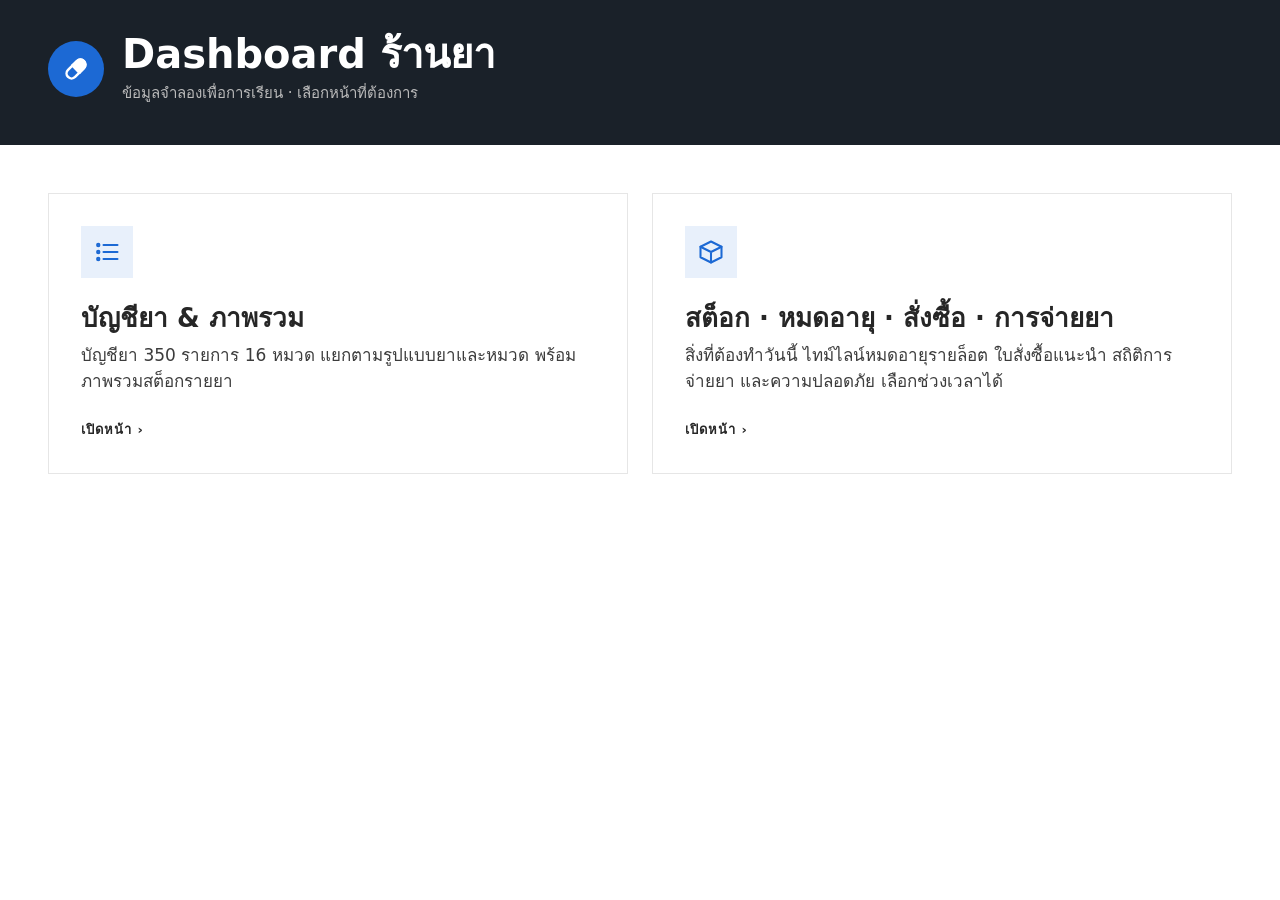
==== commit ee010062: "Organize dashboards into folders so relative paths work Move files into shared/, dashboard01/ and da" ====
--- a/index.html
+++ b/index.html
@@ -1,780 +1,57 @@
-<!doctype html>
-<html lang="th">
-<head>
-<meta charset="utf-8">
-<meta name="viewport" content="width=device-width, initial-scale=1">
-<title>Dashboard ร้านยา</title>
-<link rel="preconnect" href="https://fonts.googleapis.com">
-<link rel="preconnect" href="https://fonts.gstatic.com" crossorigin>
-<link href="https://fonts.googleapis.com/css2?family=IBM+Plex+Sans+Thai:wght@300;400;700&family=Inter:wght@300;400;700&display=swap" rel="stylesheet">
-<link rel="stylesheet" href="../shared/theme.css">
-</head>
-<body>
-<svg width="0" height="0" style="position:absolute" aria-hidden="true">
-  <defs>
-    <symbol id="i-box" viewBox="0 0 24 24"><path d="M3 7.5l9-4.5 9 4.5v9L12 21l-9-4.5z"/><path d="M3 7.5l9 4.5 9-4.5M12 12v9"/></symbol>
-    <symbol id="i-cart" viewBox="0 0 24 24"><path d="M2.5 4h2.6l2.3 11h10.8l2.3-8H6.2"/><circle cx="9" cy="19.5" r="1.4"/><circle cx="17" cy="19.5" r="1.4"/></symbol>
-    <symbol id="i-grid" viewBox="0 0 24 24"><path d="M4 4h7v7H4zM13 4h7v7h-7zM4 13h7v7H4zM13 13h7v7h-7z"/></symbol>
-    <symbol id="i-hourglass" viewBox="0 0 24 24"><path d="M6 3h12M6 21h12M8 3v2.5c0 3 4 4.5 4 6.5 0-2 4-3.5 4-6.5V3M8 21v-2.5c0-3 4-4.5 4-6.5 0 2 4 3.5 4 6.5V21"/></symbol>
-    <symbol id="i-coins" viewBox="0 0 24 24"><ellipse cx="12" cy="6" rx="7" ry="3"/><path d="M5 6v6c0 1.7 3.1 3 7 3s7-1.3 7-3V6M5 12v6c0 1.7 3.1 3 7 3s7-1.3 7-3v-6"/></symbol>
-    <symbol id="i-clipboard" viewBox="0 0 24 24"><path d="M6 4.5h12V21H6z"/><path d="M9 3h6v3H9zM9 10.5h6M9 14h6M9 17.5h3.5"/></symbol>
-    <symbol id="i-capsule" viewBox="0 0 24 24"><g transform="rotate(-45 12 12)"><rect x="3" y="8" width="18" height="8" rx="4"/><path d="M12 8v8"/></g></symbol>
-    <symbol id="i-bars" viewBox="0 0 24 24"><path d="M3 20.5h18M6 17V9M11 17V4M16 17v-6M21 17V7" transform="translate(-1 0)"/></symbol>
-    <symbol id="i-list" viewBox="0 0 24 24"><path d="M9 6h12M9 12h12M9 18h12"/><circle cx="4.5" cy="6" r="1"/><circle cx="4.5" cy="12" r="1"/><circle cx="4.5" cy="18" r="1"/></symbol>
-    <symbol id="i-db" viewBox="0 0 24 24"><ellipse cx="12" cy="5.5" rx="8" ry="3"/><path d="M4 5.5v13c0 1.7 3.6 3 8 3s8-1.3 8-3v-13M4 12c0 1.7 3.6 3 8 3s8-1.3 8-3"/></symbol>
-    <symbol id="i-gauge" viewBox="0 0 24 24"><path d="M3.5 17a8.5 8.5 0 1 1 17 0"/><path d="M12 17l4-5"/><circle cx="12" cy="17" r="1.3"/></symbol>
-  </defs>
-</svg>
-<div class="band">
-  <svg class="band-art" viewBox="0 0 620 340" fill="none" stroke="currentColor" stroke-width="2" aria-hidden="true">
-    <g transform="rotate(-30 470 120)"><rect x="380" y="90" width="180" height="64" rx="32"/><path d="M470 90v64"/><path d="M470 90h58a32 32 0 0 1 0 64h-58z" fill="currentColor" opacity=".35"/></g>
-    <circle cx="300" cy="80" r="34"/><path d="M276 80h48"/>
-    <circle cx="560" cy="270" r="26"/><path d="M542 270h36"/>
-    <g transform="rotate(25 360 250)"><rect x="300" y="230" width="120" height="42" rx="21"/><path d="M360 230v42"/></g>
-    <path d="M220 200v28M206 214h28M520 30v20M510 40h20M180 60v16M172 68h16" stroke-width="2.5"/>
-    <circle cx="240" cy="300" r="5" fill="currentColor"/><circle cx="600" cy="150" r="4" fill="currentColor"/><circle cx="420" cy="20" r="4" fill="currentColor"/>
-  </svg>
- <div class="band-in">
-  <nav class="site-nav" aria-label="เมนูหลัก">
-    <a href="index.html" aria-current="page">บัญชียา &amp; ภาพรวม</a>
-    <a href="../dashboard02/index.html">สต็อก · หมดอายุ · สั่งซื้อ · การจ่ายยา</a>
-  </nav>
-  <header>
-    <div class="brand">
-      <div class="brand-icon" aria-hidden="true">
-        <svg viewBox="0 0 24 24" fill="none" stroke="#fff" stroke-width="2" stroke-linecap="round" stroke-linejoin="round">
-          <g transform="rotate(-45 12 12)">
-            <rect x="3" y="8" width="18" height="8" rx="4"/>
-            <path d="M12 8v8"/>
-            <path d="M12 8h5a4 4 0 0 1 0 8h-5z" fill="#fff"/>
-          </g>
-        </svg>
-      </div>
-      <div>
-        <h1>Dashboard ร้านยา</h1>
-        <p class="sub" id="asof"></p>
-      </div>
-    </div>
-    <div class="switch" role="group" aria-label="เลือกโหมด">
-      <button type="button" data-mode="stock" aria-pressed="true">สต็อก</button>
-      <button type="button" data-mode="catalog" aria-pressed="false">บัญชียา</button>
-    </div>
-  </header>
-  <p class="band-note" id="band-note">ข้อมูลจาก dashboard02 (<b>ข้อมูลจำลองเพื่อการเรียน</b>) · โหมดสต็อกแสดงเฉพาะ<span id="stock-scope"></span> · กดตัวเลข กราฟ หรือแถวในตารางเพื่อดูรายละเอียด</p>
-  <div class="kpis" id="kpi-stock"></div>
-  <div class="kpis" id="kpi-catalog" hidden></div>
- </div>
-</div>
-
-<main class="wrap">
-
-  <!-- ================= โหมด B: สต็อก ================= -->
-  <section id="view-stock">
-
-    <div class="card full" style="margin-bottom:24px">
-      <div class="card-head"><div>
-        <h2><svg class="h-ico" aria-hidden="true"><use href="#i-box"/></svg>สถานะสต็อก</h2>
-        <p class="desc">ยาที่มีข้อมูลสต็อก แบ่งตามจำนวนคงเหลือ (เฉพาะล็อตที่ขายได้) เทียบกับจุดสั่งซื้อ · กดสถานะเพื่อกรองตาราง</p>
-      </div></div>
-      <div class="seg" id="seg-status" role="img"></div>
-      <div class="seg-legend" id="legend-status"></div>
-    </div>
-
-    <div class="grid">
-      <div class="card">
-        <div class="card-head"><div>
-          <h2><svg class="h-ico" aria-hidden="true"><use href="#i-cart"/></svg>ยาที่ต้องสั่งก่อน</h2>
-          <p class="desc">10 รายการที่เหลือน้อยที่สุดเมื่อเทียบกับจุดสั่งซื้อ</p>
-        </div></div>
-        <div class="bars" id="bars-reorder" style="--val-w: 9em"></div>
-        <div class="chart-key">
-          <span><i class="key-line"></i>จุดสั่งซื้อ</span>
-          <span><i class="key-sw" style="background:var(--serious)"></i>ต่ำกว่าจุดสั่งซื้อ</span>
-          <span><span id="key-out"></span>หมดสต็อก</span>
-        </div>
-      </div>
-      <div class="card">
-        <div class="card-head"><div>
-          <h2><svg class="h-ico" aria-hidden="true"><use href="#i-grid"/></svg>หมวดไหนมีปัญหา</h2>
-          <p class="desc">จำนวนรายการในแต่ละหมวดแยกตามสถานะ · กดช่องเพื่อกรองตาราง</p>
-        </div></div>
-        <div class="hm-wrap"><table class="hm" id="hm-status"></table></div>
-        <div class="hm-key">สีเข้มขึ้น = จำนวนมากขึ้น · หมวดเรียงจากที่ต้องสั่งซื้อมากที่สุด</div>
-      </div>
-      <div class="card">
-        <div class="card-head"><div>
-          <h2><svg class="h-ico" aria-hidden="true"><use href="#i-hourglass"/></svg>ยาใกล้หมดอายุ</h2>
-          <p class="desc" id="exp-desc"></p>
-        </div></div>
-        <div id="timeline"></div>
-        <div class="chart-key" id="tl-key"></div>
-      </div>
-      <div class="card">
-        <div class="card-head"><div>
-          <h2><svg class="h-ico" aria-hidden="true"><use href="#i-coins"/></svg>มูลค่าสต็อกตามหมวด</h2>
-          <p class="desc">ต้นทุน × จำนวนคงเหลือ (บาท)</p>
-        </div></div>
-        <div class="bars" id="bars-value"></div>
-      </div>
-    </div>
-
-    <div class="card full" id="po-card" style="margin-bottom:24px">
-      <div class="card-head">
-        <div>
-          <h2><svg class="h-ico" aria-hidden="true"><use href="#i-clipboard"/></svg>ใบสั่งซื้อแนะนำ</h2>
-          <p class="desc">ยาที่ต่ำกว่าจุดสั่งซื้อ สั่งให้คงเหลือถึง 2 เท่าของจุดสั่งซื้อ · แก้จำนวนสั่งได้ในช่อง</p>
-        </div>
-        <button type="button" class="btn" id="po-csv">⬇ ดาวน์โหลด CSV</button>
-      </div>
-      <div class="po-sum">
-        <div><div class="lbl">ค่าใช้จ่ายโดยประมาณ</div><div class="big" id="po-total"></div></div>
-        <div><div class="lbl">จำนวนรายการ</div><div class="big" id="po-count"></div></div>
-      </div>
-      <div class="table-wrap"><table class="data" id="po-table"></table></div>
-    </div>
-  </section>
-
-  <!-- ================= โหมด A: บัญชียา ================= -->
-  <section id="view-catalog" hidden>
-    <div class="card full" style="margin-bottom:24px">
-      <div class="card-head"><div>
-        <h2><svg class="h-ico" aria-hidden="true"><use href="#i-capsule"/></svg>รูปแบบยา</h2>
-        <p class="desc">รวมทุกรูปแบบยาเป็น 5 กลุ่ม · กดกลุ่มเพื่อกรองตาราง</p>
-      </div></div>
-      <div class="seg" id="seg-form" role="img"></div>
-      <div class="seg-legend" id="legend-form"></div>
-    </div>
-    <div class="grid">
-      <div class="card">
-        <div class="card-head"><div>
-          <h2><svg class="h-ico" aria-hidden="true"><use href="#i-bars"/></svg>จำนวนยาต่อหมวด</h2>
-          <p class="desc">นับเป็นรายการ (SKU) · กดแท่งเพื่อกรองตาราง</p>
-        </div></div>
-        <div class="bars" id="bars-category"></div>
-      </div>
-      <div class="card">
-        <div class="card-head"><div>
-          <h2><svg class="h-ico" aria-hidden="true"><use href="#i-grid"/></svg>หมวด × รูปแบบยา</h2>
-          <p class="desc">แต่ละหมวดมียารูปแบบไหนบ้าง · กดช่องเพื่อกรองตาราง</p>
-        </div></div>
-        <div class="hm-wrap"><table class="hm" id="hm-form"></table></div>
-        <div class="hm-key" id="hm-form-key"></div>
-      </div>
-    </div>
-  </section>
-
-  <!-- ================= ตาราง (ใช้ร่วมกันทั้งสองโหมด) ================= -->
-  <div class="card full" id="table-card">
-    <div class="card-head"><div>
-      <h2><svg class="h-ico" aria-hidden="true"><use href="#i-list"/></svg><span id="table-title">รายการยาทั้งหมด</span></h2>
-      <p class="desc">ค้นหา กรอง กดหัวคอลัมน์เพื่อเรียง และกดแถวเพื่อดูรายละเอียด</p>
-    </div></div>
-    <div class="toolbar">
-      <input type="search" id="q" placeholder="ค้นหาชื่อยา หรือ SKU" aria-label="ค้นหา">
-      <select id="f-cat" aria-label="กรองหมวด"></select>
-      <select id="f-status" aria-label="กรองสถานะ"></select>
-      <select id="f-form" aria-label="กรองรูปแบบยา"></select>
-      <button type="button" class="link-btn" id="clear">ล้างตัวกรอง</button>
-      <span class="count" id="count"></span>
-    </div>
-    <div class="table-wrap tall"><table class="data" id="table-main"></table></div>
-  </div>
-</main>
-
-<footer class="foot">
-  <div class="wrap">
-    <div><h3><svg class="f-ico" aria-hidden="true"><use href="#i-db"/></svg>ที่มาของข้อมูล</h3><p>บัญชียาจาก dashboard02/drugs.json (เวอร์ชัน 2.0): ชื่อสามัญ ความแรง รูปแบบ และรหัส ATC เป็นข้อมูลจริง ส่วนจุดสั่งซื้อเป็นนโยบายสมมติของร้าน</p></div>
-    <div><h3><svg class="f-ico" aria-hidden="true"><use href="#i-box"/></svg>ข้อมูลสต็อก</h3><p>รวมจาก stock.json ใน dashboard02 นับเฉพาะล็อตสถานะ active ต้นทุนเป็นค่าเฉลี่ยถ่วงน้ำหนัก วันหมดอายุคือล็อตที่หมดเร็วที่สุด</p></div>
-    <div><h3><svg class="f-ico" aria-hidden="true"><use href="#i-gauge"/></svg>เกณฑ์สถานะ</h3><p>หมดสต็อก = 0 · ต่ำกว่าจุดสั่งซื้อ = น้อยกว่าจุดสั่งซื้อ · ใกล้จุดสั่งซื้อ = ไม่เกิน 1.5 เท่า · ใกล้หมดอายุ = ภายใน 90 วัน</p></div>
-  </div>
-</footer>
-
-<div class="overlay" id="overlay" hidden></div>
-<aside class="drawer" id="drawer" role="dialog" aria-modal="true" aria-labelledby="dr-title" hidden>
-  <button type="button" class="drawer-close" id="dr-close" aria-label="ปิด">×</button>
-  <div id="dr-body"></div>
-</aside>
-<div id="tip" role="tooltip"></div>
-
-<script src="../dashboard02/data.js"></script>
-<script src="../shared/pharma-data.js"></script>
-<script>
-PharmaData.load('../dashboard02/', { drugs: 'drugs.json', stock: 'stock.json' }).then(function (RAW) {
-  // รวมสต็อกรายล็อตเป็นรายยา: นับเฉพาะล็อต active, ต้นทุนเฉลี่ยถ่วงน้ำหนัก, วันหมดอายุ = ล็อตที่หมดเร็วสุดที่ยังมีของ
-  const lotsBySku = {};
-  RAW.stock.items.forEach(l => (lotsBySku[l.sku] = lotsBySku[l.sku] || []).push(l));
-  const DATA = {
-    catalog: RAW.drugs,
-    stock: {
-      meta: RAW.stock.meta,
-      items: Object.entries(lotsBySku).map(([sku, lots]) => {
-        const act = lots.filter(l => l.status === 'active');
-        const onHand = act.reduce((t, l) => t + l.qty_on_hand, 0);
-        const costBase = act.length ? act : lots;
-        const w = costBase.reduce((t, l) => t + l.qty_on_hand, 0);
-        const cost = w ? costBase.reduce((t, l) => t + l.qty_on_hand * l.unit_cost, 0) / w
-          : costBase.reduce((t, l) => t + l.unit_cost, 0) / costBase.length;
-        const exp = act.filter(l => l.qty_on_hand > 0 && l.expiry).map(l => l.expiry).sort()[0] || null;
-        return { sku, on_hand: onHand, unit_cost: Math.round(cost * 100) / 100, expiry_date: exp, lots: lots.length };
-      })
-    }
-  };
-  const AS_OF = new Date(DATA.stock.meta.as_of + 'T00:00:00');
-  const DAY = 86400000;
-  const EXPIRY_DAYS = 90;
-  const ORDER_TARGET = 2;   // สั่งให้ถึงกี่เท่าของจุดสั่งซื้อ
-
-  // ---------- คำแปล ----------
-  const UNIT_TH = { tablet: 'เม็ด', capsule: 'แคปซูล', bottle: 'ขวด', tube: 'หลอด', inhaler: 'หลอดพ่น', sachet: 'ซอง', pack: 'แผง', suppository: 'แท่ง', nebule: 'หลอดพ่นละออง' };
-  const FORM_TH = {
-    'tablet': 'ยาเม็ด', 'sublingual tablet': 'ยาเม็ดอมใต้ลิ้น', 'chewable tablet': 'ยาเม็ดเคี้ยว',
-    'capsule': 'แคปซูล', 'syrup': 'ยาน้ำเชื่อม', 'suspension': 'ยาน้ำแขวนตะกอน',
-    'oral suspension': 'ยาน้ำแขวนตะกอน', 'dry syrup': 'ผงแห้งผสมน้ำ', 'oral solution': 'ยาน้ำใส',
-    'powder for oral solution': 'ผงชงละลายน้ำ', 'solution': 'ยาน้ำใช้ภายนอก', 'cream': 'ครีม',
-    'gel': 'เจล', 'ointment': 'ขี้ผึ้ง', 'inhaler': 'ยาพ่นสูด', 'nasal spray': 'ยาพ่นจมูก',
-    'eye drops': 'ยาหยอดตา', 'ear drops': 'ยาหยอดหู', 'extended-release tablet': 'ยาเม็ดออกฤทธิ์นาน',
-    'extended-release capsule': 'แคปซูลออกฤทธิ์นาน', 'enteric-coated tablet': 'ยาเม็ดเคลือบลำไส้',
-    'effervescent tablet': 'ยาเม็ดฟู่', 'vaginal tablet': 'ยาเม็ดสอดช่องคลอด', 'oral drops': 'ยาหยด',
-    'oral gel': 'เจลป้ายปาก', 'shampoo': 'แชมพู', 'suppository': 'ยาเหน็บ', 'nebuliser solution': 'ยาพ่นละออง',
-    'eye ointment': 'ขี้ผึ้งป้ายตา', 'powder for oral suspension': 'ผงผสมน้ำแขวนตะกอน'
-  };
-  const FORM_GROUPS = [
-    { key: 'tab', label: 'ยาเม็ด', short: 'เม็ด', color: 'var(--series-1)', forms: ['tablet', 'sublingual tablet', 'chewable tablet', 'extended-release tablet', 'enteric-coated tablet', 'effervescent tablet'] },
-    { key: 'cap', label: 'แคปซูล', short: 'แคปซูล', color: 'var(--series-2)', forms: ['capsule', 'extended-release capsule'] },
-    { key: 'liq', label: 'ยาน้ำ / ผงผสมน้ำ', short: 'ยาน้ำ', color: 'var(--series-3)', forms: ['syrup', 'suspension', 'oral suspension', 'dry syrup', 'oral solution', 'powder for oral solution', 'powder for oral suspension', 'oral drops'] },
-    { key: 'top', label: 'ยาใช้ภายนอก / สอด / เหน็บ', short: 'ภายนอก', color: 'var(--series-4)', dark: true, forms: ['cream', 'gel', 'ointment', 'solution', 'shampoo', 'oral gel', 'vaginal tablet', 'suppository'] },
-    { key: 'oth', label: 'ยาพ่น / ยาหยอด', short: 'พ่น/หยอด', color: 'var(--series-5)', forms: ['inhaler', 'nasal spray', 'eye drops', 'ear drops', 'eye ointment', 'nebuliser solution'] }
-  ];
-  const ATC_TH = {
-    A: 'ทางเดินอาหารและเมแทบอลิซึม', B: 'เลือดและอวัยวะสร้างเลือด', C: 'หัวใจและหลอดเลือด',
-    D: 'ผิวหนัง', G: 'ระบบสืบพันธุ์และปัสสาวะ', H: 'ฮอร์โมน', J: 'ยาต้านการติดเชื้อ',
-    L: 'ยาต้านมะเร็งและภูมิคุ้มกัน', M: 'กล้ามเนื้อและกระดูก', N: 'ระบบประสาท',
-    P: 'ยาฆ่าปรสิต', R: 'ระบบหายใจ', S: 'อวัยวะรับสัมผัส', V: 'อื่น ๆ'
-  };
-
-  // ---------- สถานะ (สี + ไอคอน + ชื่อ เสมอ) ----------
-  const svg = (inner) => `<svg class="ico" viewBox="0 0 12 12" aria-hidden="true">${inner}</svg>`;
-  const ICON = {
-    ok: svg('<circle cx="6" cy="6" r="6" fill="var(--good)"/><path d="M3.3 6.2l1.8 1.8 3.6-3.8" stroke="#fff" stroke-width="1.6" fill="none" stroke-linecap="round" stroke-linejoin="round"/>'),
-    near: svg('<circle cx="6" cy="6" r="6" fill="var(--warning)"/><path d="M6 3v3.6" stroke="#0b0b0b" stroke-width="1.6" stroke-linecap="round"/><circle cx="6" cy="8.8" r=".9" fill="#0b0b0b"/>'),
-    below: svg('<path d="M6 .6l5.6 10.2H.4z" fill="var(--serious)"/><path d="M6 4.2v3" stroke="#fff" stroke-width="1.5" stroke-linecap="round"/><circle cx="6" cy="9.1" r=".8" fill="#fff"/>'),
-    out: svg('<circle cx="6" cy="6" r="6" fill="var(--critical)"/><path d="M3.8 3.8l4.4 4.4M8.2 3.8L3.8 8.2" stroke="#fff" stroke-width="1.6" stroke-linecap="round"/>'),
-    clock: svg('<circle cx="6" cy="6" r="6" fill="var(--warning)"/><path d="M6 2.8V6l2 1.3" stroke="#0b0b0b" stroke-width="1.4" fill="none" stroke-linecap="round"/>')
-  };
-  const STATUS = {
-    ok:    { label: 'ปกติ', color: 'var(--good)' },
-    near:  { label: 'ใกล้จุดสั่งซื้อ', color: 'var(--warning)', dark: true },
-    below: { label: 'ต่ำกว่าจุดสั่งซื้อ', color: 'var(--serious)' },
-    out:   { label: 'หมดสต็อก', color: 'var(--critical)' }
-  };
-  const STATUS_ORDER = ['ok', 'near', 'below', 'out'];
-  const statusOf = (d) => d.on_hand === 0 ? 'out'
-    : d.on_hand < d.reorder_level ? 'below'
-    : d.on_hand <= d.reorder_level * 1.5 ? 'near' : 'ok';
-  const badge = (s) => `<span class="badge">${ICON[s]}${STATUS[s].label}</span>`;
-  // ความเร่งด่วนของวันหมดอายุ
-  const URGENCY = [
-    { max: 30, label: 'ภายใน 30 วัน', color: 'var(--critical)' },
-    { max: 60, label: '31–60 วัน', color: 'var(--serious)' },
-    { max: 90, label: '61–90 วัน', color: 'var(--warning)' }
-  ];
-  const urgencyOf = (days) => URGENCY.find(u => days <= u.max) || URGENCY[2];
-
-  // ---------- รวมข้อมูล ----------
-  const stockBySku = Object.fromEntries(DATA.stock.items.map(s => [s.sku, s]));
-  const items = DATA.catalog.items.map(it => {
-    const s = stockBySku[it.sku] || { on_hand: 0, unit_cost: 0, expiry_date: null };
-    const d = Object.assign({}, it, s);
-    d.has_stock = !!stockBySku[it.sku];
-    d.value = d.on_hand * d.unit_cost;
-    d.pct = d.on_hand / d.reorder_level;
-    d.days_left = d.expiry_date ? Math.round((new Date(d.expiry_date + 'T00:00:00') - AS_OF) / DAY) : null;
-    d.expiring = d.on_hand > 0 && d.days_left !== null && d.days_left <= EXPIRY_DAYS;
-    d.status = statusOf(d);
-    d.need_order = d.status === 'below' || d.status === 'out';
-    d.form_group = (FORM_GROUPS.find(g => g.forms.includes(d.dosage_form)) || FORM_GROUPS[4]).key;
-    d.suggest = d.need_order ? suggestQty(d) : 0;
-    return d;
-  });
-  const bySku = Object.fromEntries(items.map(d => [d.sku, d]));
-  const stockItems = items.filter(d => d.has_stock);
-  const allItems = items;
-  document.getElementById('stock-scope').textContent = ` ${stockItems.length} จาก ${items.length} รายการที่มีข้อมูลสต็อก`;
-  const categories = DATA.catalog.meta.categories;
-
-  function suggestQty(d) {
-    const need = d.reorder_level * ORDER_TARGET - d.on_hand;
-    const step = (d.unit === 'tablet' || d.unit === 'capsule') ? 10 : 1;
-    return Math.ceil(need / step) * step;
-  }
-
-  // ---------- ตัวช่วย ----------
-  const $ = (id) => document.getElementById(id);
-  const esc = (s) => String(s).replace(/[&<>"]/g, c => ({ '&': '&amp;', '<': '&lt;', '>': '&gt;', '"': '&quot;' }[c]));
-  const nf = new Intl.NumberFormat('th-TH');
-  const fmt = (n) => nf.format(Math.round(n));
-  const baht = (n) => '฿' + fmt(n);
-  const bahtCompact = (n) => n >= 1e6 ? '฿' + (n / 1e6).toFixed(2) + 'M' : n >= 1e4 ? '฿' + (n / 1e3).toFixed(1) + 'K' : baht(n);
-  const thDate = (iso) => new Date(iso + 'T00:00:00').toLocaleDateString('th-TH', { day: 'numeric', month: 'short', year: '2-digit' });
-  const thDateLong = (iso) => new Date(iso + 'T00:00:00').toLocaleDateString('th-TH', { day: 'numeric', month: 'long', year: 'numeric' });
-  const countBy = (arr, fn) => arr.reduce((m, x) => (m[fn(x)] = (m[fn(x)] || 0) + 1, m), {});
-  const pct = (n, total) => Math.round(n / total * 100);
-  const shortStrength = (s) => s.split(',')[0];
-
-  $('asof').textContent = 'ข้อมูล ณ วันที่ ' + AS_OF.toLocaleDateString('th-TH', { day: 'numeric', month: 'long', year: 'numeric' });
-
-  // ---------- ส่วนประกอบ ----------
-  function kpiCard(o) {
-    const tag = o.filter ? 'button' : 'div';
-    const attrs = o.filter ? ` type="button" data-kpi="${o.filter}"` : '';
-    return `<${tag} class="kpi"${attrs}>
-      <span class="kpi-label">${o.icon || ''}${o.label}</span>
-      <span class="kpi-value">${o.value}</span>
-      <span class="kpi-note">${o.note || '&nbsp;'}</span>
-    </${tag}>`;
-  }
-
-  // rows: [{label, plain, value, display, tip, color, sku?, filter?}]
-  function barChart(el, rows, opts = {}) {
-    const max = opts.max || Math.max(...rows.map(r => r.value), 1);
-    el.innerHTML = rows.map(r => {
-      const w = Math.min(r.value / max, 1) * 100;
-      const ref = r.ref != null ? `<span class="ref-line" style="left:calc(${Math.min(r.ref / max, 1) * 100}% - 1px)"></span>` : '';
-      const act = r.sku ? ` data-sku="${esc(r.sku)}"` : r.filter ? ` data-filter='${esc(JSON.stringify(r.filter))}'` : '';
-      return `<div class="bar-row${act ? ' clickable' : ''}" tabindex="0" role="${act ? 'button' : 'group'}"${act}
-          data-tip="${esc(r.tip)}" aria-label="${esc(r.tip.replace(/<[^>]+>/g, ' '))}">
-        <span class="bar-label" title="${esc(r.plain || '')}">${r.label}</span>
-        <span class="bar-track">${w > 0 ? `<span class="bar-fill" style="width:${w}%;${r.color ? 'background:' + r.color : ''}"></span>` : ''}${ref}</span>
-        <span class="bar-value">${r.display}</span>
-      </div>`;
-    }).join('');
-  }
-
-  // parts: [{label, n, color, dark, icon, filter}]
-  function segBar(segEl, legendEl, parts, total) {
-    segEl.innerHTML = parts.filter(p => p.n > 0).map(p =>
-      `<div class="seg-part${p.dark ? ' dark-text' : ''}" style="flex:${p.n} 1 0;background:${p.color}"
-        data-tip="<b>${esc(p.label)}</b><br>${p.n} รายการ · ${pct(p.n, total)}%">${pct(p.n, total)}%</div>`).join('');
-    segEl.setAttribute('aria-label', parts.map(p => `${p.label} ${p.n} รายการ`).join(', '));
-    legendEl.innerHTML = parts.map(p => {
-      const mark = p.icon || `<i class="key-sw" style="background:${p.color}"></i>`;
-      return `<button type="button" data-filter='${esc(JSON.stringify(p.filter))}'>
-        ${mark}<span class="lg-name">${esc(p.label)}</span>
-        <span class="lg-num">${p.n}<small>${pct(p.n, total)}%</small></span></button>`;
-    }).join('');
-    fitSegLabels(segEl);
-  }
-  function fitSegLabels(segEl) {
-    segEl.querySelectorAll('.seg-part').forEach(p => {
-      p.style.color = '';
-      if (p.clientWidth < p.textContent.length * 9 + 20) p.style.color = 'transparent';
-    });
-  }
-
-  // ================= โหมด B: สต็อก =================
-  function renderStock() {
-    const items = stockItems;
-    const needOrder = items.filter(d => d.need_order);
-    const out = items.filter(d => d.status === 'out');
-    const expiring = items.filter(d => d.expiring);
-    const near = items.filter(d => d.status === 'near');
-    const totalValue = items.reduce((s, d) => s + d.value, 0);
-    const poTotal = needOrder.reduce((s, d) => s + d.suggest * d.unit_cost, 0);
-
-    $('kpi-stock').innerHTML = [
-      { label: 'ต้องสั่งซื้อ', icon: ICON.below, value: needOrder.length, note: `ประมาณ ${bahtCompact(poTotal)} · ดูใบสั่งซื้อ`, filter: 'po' },
-      { label: 'หมดสต็อก', icon: ICON.out, value: out.length, note: 'คงเหลือ 0 ขายไม่ได้', filter: 'out' },
-      { label: 'ใกล้หมดอายุ', icon: ICON.clock, value: expiring.length, note: `ภายใน ${EXPIRY_DAYS} วัน`, filter: 'expiring' },
-      { label: 'ใกล้จุดสั่งซื้อ', icon: ICON.near, value: near.length, note: 'ยังพอ แต่ควรเฝ้าดู', filter: 'near' },
-      { label: 'มูลค่าสต็อกรวม', value: bahtCompact(totalValue), note: baht(totalValue) + ' ราคาทุน' }
-    ].map(kpiCard).join('');
-
-    // สถานะ
-    const sc = countBy(items, d => d.status);
-    segBar($('seg-status'), $('legend-status'),
-      STATUS_ORDER.map(s => ({ label: STATUS[s].label, n: sc[s] || 0, color: STATUS[s].color, dark: STATUS[s].dark, icon: ICON[s], filter: { status: s } })),
-      items.length);
-
-    // ยาที่ต้องสั่งก่อน: แท่ง = คงเหลือ, เส้น = จุดสั่งซื้อ, สเกลแต่ละแถวเทียบกับจุดสั่งซื้อของตัวเอง
-    $('key-out').innerHTML = ICON.out;
-    const top = needOrder.slice().sort((a, b) => a.pct - b.pct || b.reorder_level - a.reorder_level).slice(0, 10);
-    $('bars-reorder').innerHTML = '';
-    barChart($('bars-reorder'), top.map(d => ({
-      label: `${esc(d.generic_name)} <small>${esc(shortStrength(d.strength))}</small>`,
-      plain: `${d.generic_name} ${d.strength}`,
-      value: d.pct, ref: 1, sku: d.sku,
-      color: 'var(--serious)',
-      display: d.on_hand === 0
-        ? `${ICON.out} 0<small> / ${fmt(d.reorder_level)} ${UNIT_TH[d.unit]}</small>`
-        : `${fmt(d.on_hand)}<small> / ${fmt(d.reorder_level)} ${UNIT_TH[d.unit]}</small>`,
-      tip: `<b>${esc(d.generic_name)} ${esc(d.strength)}</b><br>คงเหลือ ${fmt(d.on_hand)} จากจุดสั่งซื้อ ${fmt(d.reorder_level)} ${UNIT_TH[d.unit]} (${Math.round(d.pct * 100)}%)<br>แนะนำให้สั่ง ${fmt(d.suggest)} ${UNIT_TH[d.unit]}`
-    })), { max: 1.15 });
-
-    // heatmap หมวด × สถานะ
-    const cell = {};
-    items.forEach(d => { const k = d.category + '|' + d.status; cell[k] = (cell[k] || 0) + 1; });
-    const catRows = categories.filter(c => items.some(d => d.category === c)).map(c => ({
-      c, n: items.filter(d => d.category === c).length,
-      bad: (cell[c + '|below'] || 0) * 1 + (cell[c + '|out'] || 0) * 1.5 + (cell[c + '|near'] || 0) * .1
-    })).sort((a, b) => b.bad - a.bad || b.n - a.n);
-    const hmCols = ['out', 'below', 'near', 'ok'];
-    $('hm-status').innerHTML = `<thead><tr><th></th>${hmCols.map(s =>
-      `<th title="${STATUS[s].label}">${ICON[s]}<br>${STATUS[s].label.replace('จุดสั่งซื้อ', '')}</th>`).join('')}<th>รวม</th></tr></thead>
-      <tbody>${catRows.map(r => `<tr><th class="row-h" scope="row">${esc(r.c)}</th>${hmCols.map(s => {
-        const n = cell[r.c + '|' + s] || 0;
-        if (!n) return `<td class="zero">·</td>`;
-        const strength = s === 'ok' ? Math.min(14 + n * 6, 50) : Math.min(30 + n * 18, 90);
-        const bg = `color-mix(in srgb, ${STATUS[s].color} ${strength}%, transparent)`;
-        return `<td style="background:${bg}"><button type="button" data-filter='${esc(JSON.stringify({ cat: r.c, status: s }))}'
-          data-tip="<b>${esc(r.c)}</b><br>${STATUS[s].label}: ${n} รายการ" aria-label="${esc(r.c)} ${STATUS[s].label} ${n} รายการ">${n}</button></td>`;
-      }).join('')}<td class="total">${r.n}</td></tr>`).join('')}</tbody>`;
-
-    // ไทม์ไลน์หมดอายุ
-    const exp = expiring.slice().sort((a, b) => a.days_left - b.days_left);
-    const expValue = exp.reduce((s, d) => s + d.value, 0);
-    $('exp-desc').textContent = `${exp.length} รายการหมดอายุภายใน ${EXPIRY_DAYS} วัน · มูลค่ารวม ${baht(expValue)}`;
-    const ticks = [0, 30, 60, 90];
-    const tickHtml = ticks.map(t => `<span class="tick" style="left:${t / EXPIRY_DAYS * 100}%"></span>`).join('');
-    $('timeline').innerHTML = exp.map(d => {
-      const u = urgencyOf(d.days_left);
-      const x = Math.min(d.days_left / EXPIRY_DAYS, 1) * 100;
-      return `<div class="tl-row" tabindex="0" role="button" data-sku="${esc(d.sku)}"
-          data-tip="<b>${esc(d.generic_name)} ${esc(d.strength)}</b><br>หมดอายุ ${thDateLong(d.expiry_date)} (อีก ${d.days_left} วัน)<br>คงเหลือ ${fmt(d.on_hand)} ${UNIT_TH[d.unit]} · ${baht(d.value)}"
-          aria-label="${esc(d.generic_name)} หมดอายุในอีก ${d.days_left} วัน">
-        <span class="bar-label">${esc(d.generic_name)} <small>${esc(shortStrength(d.strength))}</small></span>
-        <span class="tl-track">${tickHtml}<span class="line" style="width:${x}%"></span><span class="tl-dot" style="left:${x}%;background:${u.color}"></span></span>
-        <span class="bar-value">${d.days_left} วัน <small class="tl-date">${thDate(d.expiry_date)}</small></span>
-      </div>`;
-    }).join('') + `<div class="tl-axis"><span></span><span class="ticks">${ticks.map(t =>
-      `<span style="left:${t / EXPIRY_DAYS * 100}%">${t === 0 ? 'วันนี้' : t + ' วัน'}</span>`).join('')}</span><span></span></div>`;
-    $('tl-key').innerHTML = URGENCY.map(u => `<span><i class="key-sw" style="background:${u.color};border-radius:50%"></i>${u.label}</span>`).join('');
-
-    // มูลค่าตามหมวด
-    const valueByCat = {};
-    items.forEach(d => valueByCat[d.category] = (valueByCat[d.category] || 0) + d.value);
-    const vRows = categories.filter(c => valueByCat[c]).map(c => ({ c, v: valueByCat[c] || 0 })).sort((a, b) => b.v - a.v);
-    barChart($('bars-value'), vRows.map(r => ({
-      label: esc(r.c), plain: r.c, value: r.v, display: bahtCompact(r.v), filter: { cat: r.c },
-      tip: `<b>${esc(r.c)}</b><br>${baht(r.v)} · ${pct(r.v, totalValue)}% ของมูลค่ารวม`
-    })));
-
-    renderPO();
-  }
-
-  // ================= ใบสั่งซื้อแนะนำ =================
-  const poQty = {};
-  const poItems = stockItems.filter(d => d.need_order).sort((a, b) => a.pct - b.pct);
-  poItems.forEach(d => poQty[d.sku] = d.suggest);
-
-  function renderPO() {
-    $('po-table').innerHTML = `<thead><tr><th>ยา</th><th>สถานะ</th><th class="num">คงเหลือ</th><th class="num">จุดสั่งซื้อ</th>
-      <th class="num">จำนวนสั่ง</th><th>หน่วย</th><th class="num">ราคาทุน/หน่วย</th><th class="num">รวม</th></tr></thead>
-      <tbody>${poItems.map(d => `<tr>
-        <td><a href="#" class="name" data-sku="${esc(d.sku)}" style="color:inherit">${esc(d.generic_name)}</a> ${esc(shortStrength(d.strength))} <span class="sku">${esc(d.sku)}</span></td>
-        <td>${badge(d.status)}</td>
-        <td class="num">${fmt(d.on_hand)}</td>
-        <td class="num">${fmt(d.reorder_level)}</td>
-        <td class="num"><input class="po-qty" type="number" min="0" step="1" value="${poQty[d.sku]}" data-po="${esc(d.sku)}" aria-label="จำนวนสั่ง ${esc(d.generic_name)}"></td>
-        <td>${UNIT_TH[d.unit]}</td>
-        <td class="num">${d.unit_cost.toLocaleString('th-TH', { minimumFractionDigits: 2, maximumFractionDigits: 2 })}</td>
-        <td class="num" data-line="${esc(d.sku)}"></td>
-      </tr>`).join('')}</tbody>
-      <tfoot><tr><td colspan="7">รวมทั้งหมด</td><td class="num" id="po-foot"></td></tr></tfoot>`;
-    updatePO();
-  }
-  function updatePO() {
-    let total = 0, count = 0;
-    poItems.forEach(d => {
-      const line = (poQty[d.sku] || 0) * d.unit_cost;
-      total += line;
-      if (poQty[d.sku] > 0) count++;
-      const c = document.querySelector(`[data-line="${CSS.escape(d.sku)}"]`);
-      if (c) c.textContent = baht(line);
-    });
-    $('po-foot').textContent = baht(total);
-    $('po-total').textContent = baht(total);
-    $('po-count').textContent = count + ' รายการ';
-  }
-  $('po-table').addEventListener('input', e => {
-    const sku = e.target.dataset.po;
-    if (!sku) return;
-    poQty[sku] = Math.max(0, Math.round(Number(e.target.value) || 0));
-    updatePO();
-  });
-  $('po-csv').addEventListener('click', () => {
-    const head = ['SKU', 'ชื่อยา', 'ความแรง', 'คงเหลือ', 'จุดสั่งซื้อ', 'จำนวนสั่ง', 'หน่วย', 'ราคาทุนต่อหน่วย', 'รวม (บาท)'];
-    const rows = poItems.filter(d => poQty[d.sku] > 0).map(d => [
-      d.sku, d.generic_name, d.strength, d.on_hand, d.reorder_level, poQty[d.sku], UNIT_TH[d.unit],
-      d.unit_cost.toFixed(2), (poQty[d.sku] * d.unit_cost).toFixed(2)]);
-    const csvCell = (v) => /[",\n]/.test(String(v)) ? '"' + String(v).replace(/"/g, '""') + '"' : String(v);
-    const csv = '﻿' + [head, ...rows].map(r => r.map(csvCell).join(',')).join('\r\n');
-    const a = document.createElement('a');
-    a.href = URL.createObjectURL(new Blob([csv], { type: 'text/csv;charset=utf-8' }));
-    a.download = `ใบสั่งซื้อ-${DATA.stock.meta.as_of}.csv`;
-    document.body.appendChild(a); a.click(); a.remove();
-    setTimeout(() => URL.revokeObjectURL(a.href), 1000);
-  });
-
-  // ================= โหมด A: บัญชียา =================
-  function renderCatalog() {
-    const generics = new Set(items.map(d => d.generic_name)).size;
-    const oral = items.filter(d => d.form_group === 'tab' || d.form_group === 'cap').length;
-    const atcGroups = countBy(items, d => d.atc_code[0]);
-    const catCounts = countBy(items, d => d.category);
-    const topCat = Object.entries(catCounts).sort((a, b) => b[1] - a[1])[0];
-
-    $('kpi-catalog').innerHTML = [
-      { label: 'รายการยา (SKU)', value: items.length, note: 'นับแยกความแรงและรูปแบบ' },
-      { label: 'ตัวยา (ชื่อสามัญ)', value: generics, note: `${items.length - generics} SKU เป็นตัวยาเดิมคนละความแรง` },
-      { label: 'หมวดยา', value: categories.length, note: `มากสุด: ${topCat[0]} (${topCat[1]})` },
-      { label: 'ยาเม็ดและแคปซูล', value: pct(oral, items.length) + '%', note: `${oral} จาก ${items.length} รายการ` },
-      { label: 'กลุ่ม ATC', value: Object.keys(atcGroups).length, note: 'จาก 14 กลุ่มของ WHO' }
-    ].map(kpiCard).join('');
-
-    const fc = countBy(items, d => d.form_group);
-    segBar($('seg-form'), $('legend-form'),
-      FORM_GROUPS.map(g => ({ label: g.label, n: fc[g.key] || 0, color: g.color, dark: g.dark, filter: { form: g.key } })),
-      items.length);
-
-    const catRows = categories.map(c => ({ c, n: catCounts[c] || 0 })).sort((a, b) => b.n - a.n);
-    barChart($('bars-category'), catRows.map(r => ({
-      label: esc(r.c), plain: r.c, value: r.n, display: r.n, filter: { cat: r.c },
-      tip: `<b>${esc(r.c)}</b><br>${r.n} รายการ · ${pct(r.n, items.length)}%`
-    })));
-
-    // heatmap หมวด × รูปแบบ (สีน้ำเงินเฉดเดียว เข้มขึ้นตามจำนวน)
-    const cell = {};
-    items.forEach(d => { const k = d.category + '|' + d.form_group; cell[k] = (cell[k] || 0) + 1; });
-    const steps = [[1, 'var(--seq-1)', false], [2, 'var(--seq-2)', false], [4, 'var(--seq-3)', false], [7, 'var(--seq-4)', true], [99, 'var(--seq-5)', true]];
-    const stepOf = (n) => steps.find(s => n <= s[0]);
-    $('hm-form').innerHTML = `<thead><tr><th></th>${FORM_GROUPS.map(g => `<th>${g.short}</th>`).join('')}<th>รวม</th></tr></thead>
-      <tbody>${catRows.map(r => `<tr><th class="row-h" scope="row">${esc(r.c)}</th>${FORM_GROUPS.map(g => {
-        const n = cell[r.c + '|' + g.key] || 0;
-        if (!n) return `<td class="zero">·</td>`;
-        const [, bg, light] = stepOf(n);
-        return `<td style="background:${bg}"><button type="button" style="color:${light ? '#fff' : 'var(--ink)'}"
-          data-filter='${esc(JSON.stringify({ cat: r.c, form: g.key }))}'
-          data-tip="<b>${esc(r.c)}</b><br>${g.label}: ${n} รายการ" aria-label="${esc(r.c)} ${g.label} ${n} รายการ">${n}</button></td>`;
-      }).join('')}<td class="total">${r.n}</td></tr>`).join('')}</tbody>`;
-    $('hm-form-key').innerHTML = 'น้อย ' + steps.map(s => `<i style="background:${s[1]}"></i>`).join('') + ' มาก · ช่อง · = ไม่มียา';
-  }
-
-  // ================= ตารางหลัก =================
-  const COLS = {
-    stock: [
-      { key: 'generic_name', label: 'ยา', render: d => `<span class="name">${esc(d.generic_name)}</span> ${esc(shortStrength(d.strength))}<br><span class="sku">${esc(d.sku)} · ${esc(d.category)}</span>` },
-      { key: 'status', label: 'สถานะ', sortVal: d => STATUS_ORDER.indexOf(d.status), render: d => badge(d.status) },
-      { key: 'on_hand', label: 'คงเหลือ', num: true, render: d => `${fmt(d.on_hand)} ${UNIT_TH[d.unit]}` },
-      { key: 'reorder_level', label: 'จุดสั่งซื้อ', num: true, render: d => fmt(d.reorder_level) },
-      { key: 'pct', label: '% จุดสั่งซื้อ', num: true, render: d => Math.round(d.pct * 100) + '%' },
-      { key: 'value', label: 'มูลค่า', num: true, render: d => baht(d.value) },
-      { key: 'expiry_date', label: 'หมดอายุ', render: d => d.expiry_date ? (d.expiring ? ICON.clock + ' ' : '') + thDate(d.expiry_date) : '–' }
-    ],
-    catalog: [
-      { key: 'generic_name', label: 'ชื่อสามัญ', render: d => `<span class="name">${esc(d.generic_name)}</span><br><span class="sku">${esc(d.sku)}</span>` },
-      { key: 'strength', label: 'ความแรง' },
-      { key: 'dosage_form', label: 'รูปแบบ', render: d => esc(FORM_TH[d.dosage_form] || d.dosage_form) },
-      { key: 'category', label: 'หมวด' },
-      { key: 'atc_code', label: 'ATC' },
-      { key: 'reorder_level', label: 'จุดสั่งซื้อ', num: true, render: d => `${fmt(d.reorder_level)} ${UNIT_TH[d.unit]}` }
-    ]
-  };
-  const state = { mode: 'stock', sort: { stock: { key: 'pct', dir: 1 }, catalog: { key: 'category', dir: 1 } } };
-
-  $('f-cat').innerHTML = '<option value="">ทุกหมวด</option>' + categories.map(c => `<option>${esc(c)}</option>`).join('');
-  $('f-status').innerHTML = `<option value="">ทุกสถานะ</option><option value="need">ต้องสั่งซื้อ (ต่ำกว่า + หมด)</option>`
-    + STATUS_ORDER.map(s => `<option value="${s}">${STATUS[s].label}</option>`).join('')
-    + `<option value="expiring">ใกล้หมดอายุ (${EXPIRY_DAYS} วัน)</option>`;
-  $('f-form').innerHTML = '<option value="">ทุกรูปแบบ</option>' + FORM_GROUPS.map(g => `<option value="${g.key}">${g.label}</option>`).join('');
-
-  function renderTable() {
-    const mode = state.mode;
-    const items = mode === 'stock' ? stockItems : allItems;
-    const cols = COLS[mode];
-    const q = $('q').value.trim().toLowerCase();
-    const cat = $('f-cat').value, st = $('f-status').value, form = $('f-form').value;
-
-    const rows = items.filter(d =>
-      (!q || d.generic_name.toLowerCase().includes(q) || d.sku.toLowerCase().includes(q)) &&
-      (!cat || d.category === cat) &&
-      (mode !== 'catalog' || !form || d.form_group === form) &&
-      (mode !== 'stock' || !st || (st === 'need' ? d.need_order : st === 'expiring' ? d.expiring : d.status === st)));
-
-    const s = state.sort[mode];
-    const col = cols.find(c => c.key === s.key);
-    const val = col && col.sortVal ? col.sortVal : (d => d[s.key]);
-    rows.sort((a, b) => {
-      const x = val(a), y = val(b);
-      return (typeof x === 'number' ? x - y : String(x).localeCompare(String(y), 'th')) * s.dir;
-    });
-
-    $('table-main').innerHTML = `<thead><tr>${cols.map(c => {
-      const active = s.key === c.key;
-      return `<th class="${c.num ? 'num' : ''}" aria-sort="${active ? (s.dir === 1 ? 'ascending' : 'descending') : 'none'}"><button type="button" data-sort="${c.key}">${c.label} <span class="arrow">${active ? (s.dir === 1 ? '▲' : '▼') : '↕'}</span></button></th>`;
-    }).join('')}</tr></thead>
-      <tbody>${rows.length ? rows.map(d => `<tr class="clickable" data-sku="${esc(d.sku)}" tabindex="0">${cols.map(c =>
-        `<td class="${c.num ? 'num' : ''}">${c.render ? c.render(d) : esc(d[c.key])}</td>`).join('')}</tr>`).join('')
-        : `<tr><td class="empty" colspan="${cols.length}"><svg class="empty-art" viewBox="0 0 96 56" fill="none" stroke="currentColor" stroke-width="2" aria-hidden="true"><g transform="rotate(-20 40 28)"><rect x="10" y="16" width="60" height="24" rx="12"/><path d="M40 16v24"/></g><circle cx="78" cy="38" r="9"/><path d="M85 45l6 6"/></svg>ไม่พบรายการที่ตรงกับตัวกรอง</td></tr>`}</tbody>`;
-
-    $('count').textContent = `แสดง ${rows.length} จาก ${items.length} รายการ`;
-    document.querySelectorAll('#kpi-stock .kpi').forEach(k => k.classList.toggle('active', !!st && k.dataset.kpi === st));
-  }
-
-  function applyFilter(f) {
-    $('q').value = '';
-    $('f-cat').value = f.cat || '';
-    $('f-status').value = f.status || '';
-    $('f-form').value = f.form || '';
-    renderTable();
-    $('table-card').scrollIntoView({ behavior: 'smooth', block: 'start' });
-  }
-
-  $('table-main').addEventListener('click', e => {
-    const b = e.target.closest('[data-sort]');
-    if (!b) return;
-    const s = state.sort[state.mode];
-    if (s.key === b.dataset.sort) s.dir *= -1; else { s.key = b.dataset.sort; s.dir = 1; }
-    renderTable();
-  });
-  ['q', 'f-cat', 'f-status', 'f-form'].forEach(id => $(id).addEventListener('input', renderTable));
-  $('clear').addEventListener('click', () => applyFilter({}));
-
-  $('kpi-stock').addEventListener('click', e => {
-    const k = e.target.closest('[data-kpi]');
-    if (!k) return;
-    if (k.dataset.kpi === 'po') return $('po-card').scrollIntoView({ behavior: 'smooth', block: 'start' });
-    applyFilter({ status: $('f-status').value === k.dataset.kpi ? '' : k.dataset.kpi });
-  });
-
-  // คลิกทั่วหน้า: data-filter = กรองตาราง, data-sku = เปิดรายละเอียด
-  document.addEventListener('click', e => {
-    if (e.target.closest('#drawer') || e.target.closest('input')) return;
-    const f = e.target.closest('[data-filter]');
-    if (f) return applyFilter(JSON.parse(f.dataset.filter));
-    const s = e.target.closest('[data-sku]');
-    if (s) { e.preventDefault(); openDrawer(s.dataset.sku); }
-  });
-  document.addEventListener('keydown', e => {
-    if (e.key === 'Escape') return closeDrawer();
-    if (e.key !== 'Enter' && e.key !== ' ') return;
-    const el = e.target.closest('[data-sku][tabindex], .bar-row[data-filter]');
-    if (!el || el.tagName === 'BUTTON' || el.tagName === 'A') return;
-    e.preventDefault();
-    el.click();
-  });
-
-  // ================= หน้าต่างรายละเอียด =================
-  let lastFocus = null;
-  function openDrawer(sku) {
-    const d = bySku[sku];
-    if (!d) return;
-    lastFocus = document.activeElement;
-    const g = FORM_GROUPS.find(x => x.key === d.form_group);
-    const scaleMax = Math.max(d.reorder_level * 2.5, d.on_hand * 1.05);
-    const fillW = Math.min(d.on_hand / scaleMax, 1) * 100;
-    const refX = d.reorder_level / scaleMax * 100;
-    const exp = d.expiry_date
-      ? `${thDateLong(d.expiry_date)} <span style="color:var(--muted)">(อีก ${d.days_left} วัน)</span>${d.expiring ? ' ' + ICON.clock : ''}` : '–';
-    $('dr-body').innerHTML = `<div class="dr-head"><svg class="dr-art" viewBox="0 0 220 160" fill="none" stroke="currentColor" stroke-width="2" aria-hidden="true"><g transform="rotate(-30 110 80)"><rect x="20" y="50" width="180" height="60" rx="30"/><path d="M110 50v60"/></g></svg>
-      <h3 id="dr-title">${esc(d.generic_name)}</h3>
-      <div class="strength">${esc(d.strength)} · ${esc(FORM_TH[d.dosage_form] || d.dosage_form)}</div>
-      <div class="meta">SKU ${esc(d.sku)} · ${esc(d.category)}</div>
-      ${d.has_stock ? badge(d.status) : '<span class="badge">ไม่มีข้อมูลสต็อก</span>'}
-      </div><div class="dr-rest">
-      ${d.has_stock ? `      <section>
-        <h4>สต็อก (รวมทุกล็อตที่ขายได้)</h4>
-        <div class="stock-big"><b>${fmt(d.on_hand)}</b><span>${UNIT_TH[d.unit]} คงเหลือ</span></div>
-        <div class="meter"><i style="width:${fillW}%;background:${STATUS[d.status].color}"></i><span class="ref-line" style="left:calc(${refX}% - 1px)"></span></div>
-        <div class="meter-key"><span>0</span><span>จุดสั่งซื้อ ${fmt(d.reorder_level)} ${UNIT_TH[d.unit]} (เส้นตั้ง)</span></div>
-        ${d.need_order ? `<div class="callout">${ICON.below} แนะนำให้สั่ง <b>${fmt(poQty[d.sku])} ${UNIT_TH[d.unit]}</b> ประมาณ ${baht(poQty[d.sku] * d.unit_cost)}</div>` : ''}
-        <dl class="facts" style="margin-top:18px">
-          <dt>คงเหลือเทียบจุดสั่งซื้อ</dt><dd>${Math.round(d.pct * 100)}%</dd>
-          <dt>ราคาทุนต่อหน่วย</dt><dd>${d.unit_cost.toLocaleString('th-TH', { minimumFractionDigits: 2 })} บาท</dd>
-          <dt>มูลค่าคงเหลือ</dt><dd>${baht(d.value)}</dd>
-          <dt>วันหมดอายุ</dt><dd>${exp}</dd>
-        </dl>
-      </section>` : '<section><h4>สต็อก</h4><p style="font-weight:300">ไม่มีข้อมูลสต็อกของยานี้</p></section>'}
-      <section>
-        <h4>ข้อมูลยา</h4>
-        <dl class="facts">
-          <dt>ชื่อสามัญ</dt><dd>${esc(d.generic_name)}</dd>
-          <dt>ความแรง</dt><dd>${esc(d.strength)}</dd>
-          <dt>รูปแบบ</dt><dd>${esc(FORM_TH[d.dosage_form] || d.dosage_form)} <span style="color:var(--muted)">(${g.label})</span></dd>
-          <dt>หน่วยนับ</dt><dd>${UNIT_TH[d.unit]}</dd>
-          <dt>หมวด</dt><dd>${esc(d.category)}</dd>
-          <dt>รหัส ATC</dt><dd>${esc(d.atc_code)} <span style="color:var(--muted)">· ${esc(ATC_TH[d.atc_code[0]] || '')}</span></dd>
-        </dl>
-      </section></div>`;
-    $('overlay').hidden = false; $('drawer').hidden = false;
-    requestAnimationFrame(() => { $('overlay').classList.add('show'); $('drawer').classList.add('show'); $('dr-close').focus(); });
-    tip.classList.remove('show');
-  }
-  function closeDrawer() {
-    if ($('drawer').hidden) return;
-    $('overlay').classList.remove('show'); $('drawer').classList.remove('show');
-    setTimeout(() => { $('overlay').hidden = true; $('drawer').hidden = true; }, 220);
-    if (lastFocus) lastFocus.focus();
-    tip.classList.remove('show');
-  }
-  $('dr-close').addEventListener('click', closeDrawer);
-  $('overlay').addEventListener('click', closeDrawer);
-
-  // ================= สลับโหมด =================
-  function setMode(mode) {
-    state.mode = mode;
-    $('view-stock').hidden = mode !== 'stock';
-    $('view-catalog').hidden = mode !== 'catalog';
-    $('kpi-stock').hidden = mode !== 'stock';
-    $('kpi-catalog').hidden = mode !== 'catalog';
-    $('band-note').hidden = mode !== 'stock';
-    $('f-status').hidden = mode !== 'stock';
-    $('f-form').hidden = mode !== 'catalog';
-    document.querySelectorAll('.switch button').forEach(b => b.setAttribute('aria-pressed', String(b.dataset.mode === mode)));
-    $('table-title').textContent = mode === 'stock' ? 'สต็อกยาทั้งหมด' : 'บัญชีรายการยา';
-    try { localStorage.setItem('pharma-dash-mode', mode); } catch (e) {}
-    ['q', 'f-cat', 'f-status', 'f-form'].forEach(id => $(id).value = '');
-    renderTable();
-    requestAnimationFrame(() => document.querySelectorAll('.seg').forEach(fitSegLabels));
-  }
-  document.querySelector('.switch').addEventListener('click', e => {
-    const b = e.target.closest('[data-mode]');
-    if (b) setMode(b.dataset.mode);
-  });
-
-  // ================= tooltip =================
-  const tip = $('tip');
-  function showTip(el, x, y) {
-    tip.innerHTML = el.dataset.tip;
-    tip.classList.add('show');
-    const r = tip.getBoundingClientRect();
-    let left = x + 16, top = y + 16;
-    if (left + r.width > innerWidth - 8) left = x - r.width - 16;
-    if (top + r.height > innerHeight - 8) top = y - r.height - 16;
-    tip.style.left = Math.max(8, left) + 'px';
-    tip.style.top = Math.max(8, top) + 'px';
-  }
-  document.addEventListener('pointermove', e => {
-    if (e.pointerType === 'touch') return;
-    const el = e.target.closest('[data-tip]');
-    if (el) showTip(el, e.clientX, e.clientY); else tip.classList.remove('show');
-  });
-  document.addEventListener('focusin', e => {
-    const el = e.target.closest('[data-tip]');
-    if (!el) return tip.classList.remove('show');
-    const r = el.getBoundingClientRect();
-    showTip(el, r.left + Math.min(r.width / 2, 200), r.bottom);
-  });
-  document.addEventListener('focusout', () => tip.classList.remove('show'));
-  addEventListener('scroll', () => tip.classList.remove('show'), { passive: true });
-  addEventListener('resize', () => document.querySelectorAll('.seg').forEach(fitSegLabels));
-
-  // ================= เริ่ม =================
-  renderStock();
-  renderCatalog();
-  let saved = 'stock';
-  try { saved = localStorage.getItem('pharma-dash-mode') || 'stock'; } catch (e) {}
-  setMode(saved === 'catalog' ? 'catalog' : 'stock');
-});
-</script>
-</body>
-</html>
+<!doctype html>
+<html lang="th">
+<head>
+<meta charset="utf-8">
+<meta name="viewport" content="width=device-width, initial-scale=1">
+<title>Dashboard ร้านยา</title>
+<link rel="preconnect" href="https://fonts.googleapis.com">
+<link rel="preconnect" href="https://fonts.gstatic.com" crossorigin>
+<link href="https://fonts.googleapis.com/css2?family=IBM+Plex+Sans+Thai:wght@300;400;700&family=Inter:wght@300;400;700&display=swap" rel="stylesheet">
+<link rel="stylesheet" href="shared/theme.css">
+<style>
+.home { display: grid; grid-template-columns: repeat(2, minmax(0, 1fr)); gap: 24px; }
+.home a { display: block; text-decoration: none; color: inherit; border: 1px solid var(--hairline); padding: 32px; background: var(--canvas); }
+.home a:hover { border-color: var(--ink); }
+.home h2 { font-size: 26px; margin: 16px 0 8px; font-weight: 700; line-height: 1.25; }
+.home p { margin: 0 0 20px; font-weight: 300; color: var(--body); }
+.home .more { font-size: 13px; font-weight: 700; letter-spacing: 1px; }
+.home .h-ico { width: 52px; height: 52px; padding: 12px; }
+@media (max-width: 760px) { .home { grid-template-columns: minmax(0, 1fr); } }
+</style>
+</head>
+<body>
+<div class="band">
+  <div class="band-in" style="padding-bottom:40px">
+    <header>
+      <div class="brand">
+        <div class="brand-icon" aria-hidden="true">
+          <svg viewBox="0 0 24 24" fill="none" stroke="#fff" stroke-width="2" stroke-linecap="round" stroke-linejoin="round">
+            <g transform="rotate(-45 12 12)"><rect x="3" y="8" width="18" height="8" rx="4"/><path d="M12 8v8"/><path d="M12 8h5a4 4 0 0 1 0 8h-5z" fill="#fff"/></g>
+          </svg>
+        </div>
+        <div>
+          <h1>Dashboard ร้านยา</h1>
+          <p class="sub">ข้อมูลจำลองเพื่อการเรียน · เลือกหน้าที่ต้องการ</p>
+        </div>
+      </div>
+    </header>
+  </div>
+</div>
+<main class="wrap" style="padding-top:48px;padding-bottom:80px">
+  <div class="home">
+    <a href="dashboard01/index.html">
+      <svg class="h-ico" viewBox="0 0 24 24" aria-hidden="true"><path d="M9 6h12M9 12h12M9 18h12"/><circle cx="4.5" cy="6" r="1"/><circle cx="4.5" cy="12" r="1"/><circle cx="4.5" cy="18" r="1"/></svg>
+      <h2>บัญชียา &amp; ภาพรวม</h2>
+      <p>บัญชียา 350 รายการ 16 หมวด แยกตามรูปแบบยาและหมวด พร้อมภาพรวมสต็อกรายยา</p>
+      <span class="more">เปิดหน้า ›</span>
+    </a>
+    <a href="dashboard02/index.html">
+      <svg class="h-ico" viewBox="0 0 24 24" aria-hidden="true"><path d="M3 7.5l9-4.5 9 4.5v9L12 21l-9-4.5z"/><path d="M3 7.5l9 4.5 9-4.5M12 12v9"/></svg>
+      <h2>สต็อก · หมดอายุ · สั่งซื้อ · การจ่ายยา</h2>
+      <p>สิ่งที่ต้องทำวันนี้ ไทม์ไลน์หมดอายุรายล็อต ใบสั่งซื้อแนะนำ สถิติการจ่ายยา และความปลอดภัย เลือกช่วงเวลาได้</p>
+      <span class="more">เปิดหน้า ›</span>
+    </a>
+  </div>
+</main>
+</body>
+</html>
--- a/shared/theme.css
+++ b/shared/theme.css
@@ -0,0 +1,385 @@
+/* ธีมร่วมของ dashboard ร้านยา (สไตล์ตาม dashboard01/bmw.design.md) */
+/* สไตล์ตาม bmw.design.md: พื้นขาว, น้ำเงินสีเดียวสำหรับ action, มุมเหลี่ยม 0px, ไม่มีเงา,
+   หัวข้อหนา 700 + เนื้อความบาง 300, แถบหัวสีกรมเข้ม */
+:root {
+  color-scheme: light;
+  --primary: #1c69d4;
+  --primary-active: #0653b6;
+  --on-primary: #ffffff;
+  --canvas: #ffffff;
+  --surface-soft: #f7f7f7;
+  --surface-strong: #ebebeb;
+  --surface-dark: #1a2129;
+  --surface-dark-2: #262e38;
+  --on-dark: #ffffff;
+  --on-dark-soft: #bbbbbb;
+  --ink: #262626;
+  --body: #3c3c3c;
+  --muted: #6b6b6b;
+  --muted-soft: #9a9a9a;
+  --hairline: #e6e6e6;
+  --hairline-strong: #cccccc;
+  --track: #ebebeb;
+  /* ชื่อเดิมที่สคริปต์ยังใช้ */
+  --surface: var(--canvas);
+  --surface-2: var(--surface-soft);
+  --ink-2: var(--body);
+  --grid: var(--hairline);
+  --base: var(--hairline-strong);
+  --accent: var(--primary);
+  --accent-soft: #e8f0fb;
+  /* สีข้อมูล */
+  --series-1: #1c69d4;
+  --series-2: #eb6834;
+  --series-3: #1baf7a;
+  --series-4: #eda100;
+  --series-5: #e87ba4;
+  --seq-1: #e4effc; --seq-2: #b7d3f6; --seq-3: #86b6ef; --seq-4: #3987e5; --seq-5: #1c5cab;
+  --good: #0ca30c;
+  --warning: #fab219;
+  --serious: #ec835a;
+  --critical: #d03b3b;
+  --overlay: rgba(26, 33, 41, .45);
+  --font: "Inter", "IBM Plex Sans Thai", system-ui, -apple-system, "Segoe UI", "Leelawadee UI", sans-serif;
+}
+@media (prefers-color-scheme: dark) {
+  :root:not([data-theme="light"]) {
+    color-scheme: dark;
+    --primary: #3a82e8; --primary-active: #1c69d4;
+    --canvas: #12171d; --surface-soft: #1a2129; --surface-strong: #262e38;
+    --surface-dark: #0b0f13; --surface-dark-2: #1a2129;
+    --ink: #f0f0f0; --body: #cfcfcf; --muted: #9a9a9a; --muted-soft: #6b6b6b;
+    --hairline: #2a333d; --hairline-strong: #3b4552; --track: #2a333d;
+    --accent-soft: #16263b;
+    --series-1: #3987e5; --series-2: #d95926; --series-3: #199e70; --series-4: #c98500; --series-5: #d55181;
+    --seq-1: #1d2a3a; --seq-2: #184f95; --seq-3: #256abf; --seq-4: #3987e5; --seq-5: #86b6ef;
+    --overlay: rgba(0, 0, 0, .6);
+  }
+}
+:root[data-theme="dark"] {
+  color-scheme: dark;
+  --primary: #3a82e8; --primary-active: #1c69d4;
+  --canvas: #12171d; --surface-soft: #1a2129; --surface-strong: #262e38;
+  --surface-dark: #0b0f13; --surface-dark-2: #1a2129;
+  --ink: #f0f0f0; --body: #cfcfcf; --muted: #9a9a9a; --muted-soft: #6b6b6b;
+  --hairline: #2a333d; --hairline-strong: #3b4552; --track: #2a333d;
+  --accent-soft: #16263b;
+  --series-1: #3987e5; --series-2: #d95926; --series-3: #199e70; --series-4: #c98500; --series-5: #d55181;
+  --seq-1: #1d2a3a; --seq-2: #184f95; --seq-3: #256abf; --seq-4: #3987e5; --seq-5: #86b6ef;
+  --overlay: rgba(0, 0, 0, .6);
+}
+
+* { box-sizing: border-box; }
+html { -webkit-text-size-adjust: 100%; }
+body {
+  margin: 0;
+  background: var(--canvas);
+  color: var(--ink);
+  font: 400 17px/1.55 var(--font);
+}
+b, strong { font-weight: 700; }
+button { font: inherit; color: inherit; border-radius: 0; }
+:focus-visible { outline: 2px solid var(--primary); outline-offset: 2px; }
+[hidden] { display: none !important; }
+.wrap, .band-in { max-width: 1440px; margin: 0 auto; padding-left: 48px; padding-right: 48px; }
+
+/* ---------- แถบหัวสีกรม ---------- */
+.band { background: var(--surface-dark); color: var(--on-dark); }
+.band-in { padding-top: 32px; }
+header { display: flex; flex-wrap: wrap; align-items: flex-end; justify-content: space-between; gap: 20px 32px; }
+.brand { display: flex; align-items: center; gap: 18px; }
+.brand-icon {
+  width: 56px; height: 56px; border-radius: 50%; flex: none;
+  background: var(--primary); display: grid; place-items: center;
+}
+.brand-icon svg { width: 30px; height: 30px; }
+h1 { font-size: 40px; margin: 0; font-weight: 700; line-height: 1.1; }
+.sub { color: var(--on-dark-soft); font-size: 15px; font-weight: 300; margin: 6px 0 0; }
+
+/* แท็บสลับโหมด */
+.switch { display: flex; gap: 32px; }
+.switch button {
+  font-size: 16px; font-weight: 700; letter-spacing: .5px; border: 0; cursor: pointer;
+  padding: 12px 0; background: transparent; color: var(--on-dark-soft);
+  border-bottom: 3px solid transparent;
+}
+.switch button:hover { color: var(--on-dark); }
+.switch button[aria-pressed="true"] { color: var(--on-dark); border-bottom-color: var(--primary); }
+
+.site-nav { display: flex; gap: 4px; margin: -8px 0 24px; border-bottom: 1px solid rgba(255, 255, 255, .14); overflow-x: auto; scrollbar-width: none; }
+.site-nav::-webkit-scrollbar { display: none; }
+.site-nav a {
+  white-space: nowrap; flex: none;
+  color: var(--on-dark-soft); text-decoration: none; font-size: 14px; font-weight: 700; letter-spacing: .5px;
+  padding: 10px 16px 12px; border-bottom: 3px solid transparent; margin-bottom: -1px;
+}
+.site-nav a:first-child { padding-left: 0; }
+.site-nav a:hover { color: var(--on-dark); }
+.site-nav a[aria-current="page"] { color: var(--on-dark); border-bottom-color: var(--primary); }
+.band-note {
+  font-size: 14px; font-weight: 300; color: var(--on-dark-soft);
+  margin: 28px 0 0; padding-top: 18px; border-top: 1px solid rgba(255, 255, 255, .14);
+}
+.band-note b { color: var(--on-dark); }
+
+/* ---------- KPI: ช่องตัวเลขบนพื้นกรม ---------- */
+.kpis { display: grid; grid-template-columns: repeat(5, minmax(0, 1fr)); margin: 8px -24px 0; }
+.kpi {
+  background: transparent; color: var(--on-dark); border: 0; border-left: 1px solid rgba(255, 255, 255, .14);
+  padding: 24px 24px 28px; text-align: left; position: relative;
+  display: flex; flex-direction: column; gap: 6px; min-width: 0;
+}
+.kpi:first-child { border-left-color: transparent; }
+button.kpi { cursor: pointer; }
+button.kpi:hover { background: var(--surface-dark-2); }
+button.kpi::after { content: ""; position: absolute; left: 24px; right: 24px; bottom: 0; height: 3px; }
+.kpi.active { background: var(--surface-dark-2); }
+.kpi.active::after { background: var(--primary); }
+.kpi-value { order: -1; font-size: 48px; font-weight: 700; line-height: 1.05; }
+.kpi-label { font-size: 16px; font-weight: 700; display: flex; align-items: center; gap: 8px; }
+.kpi-note { font-size: 14px; font-weight: 300; color: var(--on-dark-soft); }
+
+/* ---------- เนื้อหา ---------- */
+main.wrap { padding-top: 48px; padding-bottom: 80px; }
+.grid { display: grid; grid-template-columns: repeat(2, minmax(0, 1fr)); gap: 24px; margin-bottom: 24px; }
+.card { background: var(--canvas); border: 1px solid var(--hairline); padding: 28px 28px 32px; min-width: 0; }
+.card.full { grid-column: 1 / -1; }
+.card-head { display: flex; flex-wrap: wrap; justify-content: space-between; align-items: flex-end; gap: 12px 20px; margin-bottom: 24px; }
+.card h2 { font-size: 24px; margin: 0; font-weight: 700; line-height: 1.25; }
+.card .desc { font-size: 15px; font-weight: 300; color: var(--body); margin: 6px 0 0; }
+.section-gap { margin-bottom: 24px; }
+
+/* ---------- กราฟแท่งแนวนอน ---------- */
+.bars { display: flex; flex-direction: column; }
+.bar-row {
+  display: grid; grid-template-columns: minmax(130px, 36%) 1fr var(--val-w, 5.5em); align-items: center;
+  gap: 16px; padding: 7px 8px; border-bottom: 1px solid var(--hairline);
+}
+.bar-row:last-child { border-bottom: 0; }
+.bar-row.clickable { cursor: pointer; }
+.bar-row:hover { background: var(--surface-soft); }
+.bar-label { font-size: 15px; white-space: nowrap; overflow: hidden; text-overflow: ellipsis; }
+.bar-label small { color: var(--muted); font-size: 13px; font-weight: 300; }
+.bar-track { position: relative; height: 18px; border-left: 1px solid var(--hairline-strong); }
+.bar-fill { display: block; height: 100%; background: var(--series-1); }
+.bar-value { font-size: 15px; font-weight: 700; font-variant-numeric: tabular-nums; text-align: right; white-space: nowrap; }
+.bar-value small { font-weight: 300; color: var(--muted); font-size: 13px; }
+.ref-line { position: absolute; top: -5px; bottom: -5px; width: 2px; background: var(--ink); }
+.chart-key { display: flex; flex-wrap: wrap; align-items: center; gap: 8px 22px; font-size: 14px; font-weight: 300; color: var(--body); margin-top: 18px; }
+.chart-key span { display: inline-flex; align-items: center; gap: 8px; }
+.key-line { width: 2px; height: 16px; background: var(--ink); display: inline-block; }
+.key-sw { width: 14px; height: 14px; display: inline-block; }
+
+/* ---------- แท่งแบ่งสัดส่วน + ปุ่มกรอง ---------- */
+.seg { display: flex; gap: 2px; height: 28px; margin-bottom: 20px; }
+.seg-part {
+  display: flex; align-items: center; padding: 0 10px; min-width: 0;
+  font-size: 14px; font-weight: 700; color: #fff; white-space: nowrap; overflow: hidden;
+}
+.seg-part.dark-text { color: #1a1a1a; }
+.seg-legend { display: grid; grid-template-columns: repeat(auto-fit, minmax(170px, 1fr)); gap: 12px; }
+.seg-legend button {
+  display: flex; align-items: center; gap: 10px; text-align: left; cursor: pointer; min-height: 56px;
+  border: 1px solid var(--hairline-strong); padding: 10px 16px; background: var(--canvas);
+}
+.seg-legend button:hover { border-color: var(--ink); }
+.seg-legend button:active { background: var(--ink); color: var(--canvas); }
+.seg-legend .lg-name { font-size: 15px; line-height: 1.3; }
+.seg-legend .lg-num { font-size: 24px; font-weight: 700; margin-left: auto; font-variant-numeric: tabular-nums; }
+.seg-legend .lg-num small { font-size: 13px; color: var(--muted); font-weight: 300; margin-left: 4px; }
+
+/* ---------- ไอคอนสถานะ ---------- */
+.ico { width: 16px; height: 16px; flex: none; display: inline-block; vertical-align: -2px; }
+.kpi-label .ico { width: 18px; height: 18px; }
+.badge {
+  display: inline-flex; align-items: center; gap: 6px; font-size: 14px; white-space: nowrap;
+  padding: 4px 10px 4px 8px; background: var(--canvas); border: 1px solid var(--hairline-strong);
+}
+
+/* ---------- heatmap ---------- */
+.hm-wrap { overflow-x: auto; }
+.hm { width: 100%; border-collapse: separate; border-spacing: 2px; font-size: 15px; }
+.hm th { font-weight: 700; color: var(--body); font-size: 13px; padding: 4px 6px 8px; text-align: center; white-space: nowrap; }
+.hm th.row-h { text-align: left; font-weight: 400; font-size: 15px; color: var(--ink); padding: 0 12px 0 0; }
+.hm td { text-align: center; padding: 0; height: 36px; min-width: 54px; font-variant-numeric: tabular-nums; background: var(--surface-soft); }
+.hm td button { width: 100%; height: 100%; min-height: 36px; border: 0; background: transparent; cursor: pointer; font-weight: 700; font-size: 15px; }
+.hm td button:hover { box-shadow: inset 0 0 0 2px var(--ink); }
+.hm td.zero { color: var(--muted-soft); }
+.hm td.total { font-weight: 700; color: var(--ink); background: transparent; }
+.hm-key { display: flex; align-items: center; gap: 4px; font-size: 13px; font-weight: 300; color: var(--muted); margin-top: 14px; flex-wrap: wrap; }
+.hm-key i { width: 26px; height: 14px; display: inline-block; }
+
+/* ---------- ไทม์ไลน์หมดอายุ ---------- */
+.tl-row {
+  display: grid; grid-template-columns: minmax(130px, 34%) 1fr 7.5em; gap: 16px; align-items: center;
+  padding: 7px 8px; cursor: pointer; border-bottom: 1px solid var(--hairline);
+}
+.tl-row:hover { background: var(--surface-soft); }
+.tl-track { position: relative; height: 22px; }
+.tl-track .tick { position: absolute; top: 0; bottom: 0; width: 1px; background: var(--hairline); }
+.tl-track .line { position: absolute; left: 0; top: 50%; height: 2px; margin-top: -1px; background: var(--hairline-strong); }
+.tl-dot { position: absolute; top: 50%; width: 16px; height: 16px; margin: -8px 0 0 -8px; border-radius: 50%; box-shadow: 0 0 0 2px var(--canvas); }
+.tl-axis { display: grid; grid-template-columns: minmax(130px, 34%) 1fr 7.5em; gap: 16px; padding: 6px 8px 0; }
+.tl-axis .ticks { position: relative; height: 22px; font-size: 13px; font-weight: 300; color: var(--muted); }
+.tl-axis .ticks span { position: absolute; transform: translateX(-50%); white-space: nowrap; }
+.tl-axis .ticks span:first-child { transform: none; }
+.tl-axis .ticks span:last-child { transform: translateX(-100%); }
+
+/* ---------- ปุ่ม / ช่องกรอก / ตาราง ---------- */
+.toolbar { display: flex; flex-wrap: wrap; gap: 12px; margin-bottom: 16px; align-items: center; }
+.toolbar input, .toolbar select, .po-qty {
+  font: inherit; font-size: 16px; font-weight: 400; color: var(--ink); background: var(--canvas);
+  border: 1px solid var(--hairline-strong); border-radius: 0; height: 48px; padding: 0 16px; min-width: 0;
+}
+.toolbar input:focus, .toolbar select:focus, .po-qty:focus { outline: none; border-color: var(--ink); box-shadow: inset 0 0 0 1px var(--ink); }
+.toolbar input { flex: 1 1 260px; }
+.toolbar select { flex: 0 1 280px; }
+.toolbar .count { font-size: 14px; font-weight: 300; color: var(--muted); margin-left: auto; }
+.link-btn {
+  font-size: 13px; font-weight: 700; letter-spacing: 1px; border: 0; background: none; color: var(--ink);
+  cursor: pointer; padding: 0 4px; height: 48px;
+}
+.link-btn::after { content: " ›"; }
+.btn {
+  font-size: 14px; font-weight: 700; letter-spacing: .5px; border: 0; cursor: pointer;
+  height: 48px; padding: 0 32px; background: var(--primary); color: var(--on-primary);
+  display: inline-flex; align-items: center; gap: 10px; white-space: nowrap;
+}
+.btn:active { background: var(--primary-active); }
+.table-wrap { overflow: auto; border-top: 2px solid var(--ink); }
+.table-wrap.tall { max-height: 660px; }
+table.data { width: 100%; border-collapse: collapse; font-size: 15px; }
+.data th, .data td { padding: 12px 14px; text-align: left; border-bottom: 1px solid var(--hairline); white-space: nowrap; }
+.data th { position: sticky; top: 0; background: var(--canvas); z-index: 1; font-weight: 700; color: var(--ink); font-size: 14px; border-bottom: 1px solid var(--hairline-strong); }
+.data th button { background: none; border: 0; padding: 0; cursor: pointer; display: inline-flex; align-items: center; gap: 6px; font-weight: 700; }
+.data th .arrow { color: var(--muted-soft); font-size: 11px; }
+.data .num { text-align: right; font-variant-numeric: tabular-nums; }
+.data th.num button { flex-direction: row-reverse; }
+.data tbody tr.clickable { cursor: pointer; }
+.data tbody tr:hover { background: var(--surface-soft); }
+.data tfoot td { font-weight: 700; background: var(--surface-soft); border-bottom: 0; position: sticky; bottom: 0; }
+.data .sku { color: var(--muted); font-size: 13px; font-weight: 300; }
+.data .name { font-weight: 700; }
+.data a.name { text-decoration: none; }
+.data a.name:hover { color: var(--primary) !important; }
+.data td.empty, .empty { padding: 32px; text-align: center; color: var(--muted); font-weight: 300; }
+.po-qty { width: 6.5em; height: 40px; text-align: right; padding: 0 10px; font-variant-numeric: tabular-nums; }
+.po-sum { display: flex; flex-wrap: wrap; margin-bottom: 24px; border-top: 1px solid var(--hairline); border-bottom: 1px solid var(--hairline); }
+.po-sum > div { padding: 16px 32px 16px 0; margin-right: 32px; border-right: 1px solid var(--hairline); }
+.po-sum > div:last-child { border-right: 0; }
+.po-sum .big { font-size: 32px; font-weight: 700; line-height: 1.15; }
+.po-sum .lbl { font-size: 14px; font-weight: 300; color: var(--muted); }
+
+/* ---------- ส่วนท้าย ---------- */
+.foot { background: var(--surface-soft); color: var(--body); }
+.foot .wrap { padding-top: 48px; padding-bottom: 56px; display: grid; grid-template-columns: repeat(3, minmax(0, 1fr)); gap: 24px 48px; }
+.foot h3 { font-size: 16px; font-weight: 700; margin: 0 0 8px; color: var(--ink); }
+.foot p { font-size: 14px; font-weight: 300; margin: 0; }
+
+/* ---------- หน้าต่างรายละเอียด ---------- */
+.overlay { position: fixed; inset: 0; background: var(--overlay); z-index: 20; opacity: 0; transition: opacity .18s; }
+.overlay.show { opacity: 1; }
+.drawer {
+  position: fixed; top: 0; right: 0; bottom: 0; width: min(500px, 100%); z-index: 21;
+  background: var(--canvas); border-left: 1px solid var(--hairline);
+  transform: translateX(100%); transition: transform .22s ease; overflow-y: auto;
+}
+.drawer.show { transform: none; }
+.drawer-close {
+  position: absolute; top: 20px; right: 20px; width: 44px; height: 44px; border-radius: 50%;
+  border: 1px solid rgba(255, 255, 255, .4); background: transparent; color: var(--on-dark);
+  cursor: pointer; font-size: 24px; line-height: 1; z-index: 1;
+}
+.drawer-close:hover { background: var(--surface-dark-2); }
+.dr-head { background: var(--surface-dark); color: var(--on-dark); padding: 32px 32px 28px; }
+.dr-rest { padding: 0 32px 40px; }
+.drawer h3 { font-size: 32px; font-weight: 700; margin: 0 56px 4px 0; line-height: 1.15; }
+.drawer .strength { font-size: 18px; font-weight: 300; color: var(--on-dark-soft); }
+.drawer .meta { color: var(--on-dark-soft); font-size: 14px; font-weight: 300; margin: 8px 0 16px; }
+.dr-head .badge { background: transparent; color: var(--on-dark); border-color: rgba(255, 255, 255, .35); }
+.drawer section { border-top: 1px solid var(--hairline); padding-top: 22px; margin-top: 26px; }
+.drawer section:first-child { border-top: 0; }
+.drawer h4 { font-size: 13px; color: var(--muted); font-weight: 700; margin: 0 0 14px; letter-spacing: 1px; }
+.stock-big { display: flex; align-items: baseline; gap: 10px; margin-bottom: 12px; }
+.stock-big b { font-size: 56px; line-height: 1; }
+.stock-big span { color: var(--muted); font-size: 16px; font-weight: 300; }
+.meter { position: relative; height: 12px; background: var(--track); margin: 12px 0 8px; }
+.meter i { position: absolute; left: 0; top: 0; bottom: 0; }
+.meter .ref-line { top: -6px; bottom: -6px; }
+.meter-key { display: flex; justify-content: space-between; font-size: 13px; font-weight: 300; color: var(--muted); }
+dl.facts { display: grid; grid-template-columns: auto 1fr; margin: 0; font-size: 16px; }
+dl.facts dt, dl.facts dd { padding: 10px 0; border-bottom: 1px solid var(--hairline); }
+dl.facts dt { color: var(--muted); font-weight: 300; padding-right: 24px; }
+dl.facts dd { margin: 0; font-weight: 700; }
+dl.facts dd span { font-weight: 300; }
+.callout { margin-top: 18px; padding: 14px 18px; background: var(--accent-soft); border-left: 3px solid var(--primary); font-size: 16px; }
+
+/* ---------- tooltip ---------- */
+#tip {
+  position: fixed; z-index: 30; pointer-events: none; max-width: 300px;
+  background: var(--surface-dark); color: var(--on-dark); font-size: 14px; font-weight: 300; line-height: 1.5;
+  padding: 10px 14px; opacity: 0; transition: opacity .1s;
+}
+#tip b { font-weight: 700; }
+#tip.show { opacity: 1; }
+
+@media (max-width: 1100px) {
+  .kpis { grid-template-columns: repeat(3, minmax(0, 1fr)); }
+  .kpi:nth-child(4) { border-left-color: transparent; }
+  .kpi { border-bottom: 1px solid rgba(255, 255, 255, .14); }
+}
+@media (max-width: 860px) {
+  .grid { grid-template-columns: minmax(0, 1fr); }
+  .foot .wrap { grid-template-columns: minmax(0, 1fr); }
+}
+@media (max-width: 640px) {
+  body { font-size: 16px; }
+  .wrap, .band-in { padding-left: 16px; padding-right: 16px; }
+  .band-in { padding-top: 22px; }
+  h1 { font-size: 30px; }
+  .brand-icon { width: 46px; height: 46px; }
+  .brand-icon svg { width: 24px; height: 24px; }
+  .switch { width: 100%; gap: 24px; }
+  .kpis { grid-template-columns: repeat(2, minmax(0, 1fr)); margin: 4px -16px 0; }
+  .kpi { padding: 18px 16px 20px; border-left: 1px solid rgba(255, 255, 255, .14); }
+  .kpi:nth-child(odd) { border-left-color: transparent; }
+  .kpi:nth-child(4) { border-left-color: rgba(255, 255, 255, .14); }
+  .kpi-value { font-size: 36px; }
+  main.wrap { padding-top: 28px; }
+  .card { padding: 22px 16px 24px; }
+  .card h2 { font-size: 21px; }
+  .bar-row { grid-template-columns: minmax(100px, 38%) 1fr var(--val-w, 5em); gap: 10px; }
+  .tl-row, .tl-axis { grid-template-columns: minmax(100px, 38%) 1fr 4.5em; gap: 10px; }
+  .tl-date { display: none; }
+  .po-sum > div { padding-right: 20px; margin-right: 20px; }
+  .dr-head { padding: 26px 20px 22px; }
+  .dr-rest { padding: 0 20px 36px; }
+}
+
+/* ---------- ของตกแต่ง ---------- */
+.band { position: relative; overflow: hidden; }
+.band-in { position: relative; z-index: 1; }
+.band-art {
+  position: absolute; right: -40px; top: -30px; width: 620px; height: 340px; z-index: 0;
+  color: #ffffff; opacity: .09; pointer-events: none;
+}
+.band-art .hl { color: var(--primary); }
+.card h2 { display: flex; align-items: center; gap: 14px; }
+.h-ico {
+  width: 40px; height: 40px; padding: 9px; flex: none;
+  background: var(--accent-soft); color: var(--primary);
+  fill: none; stroke: currentColor; stroke-width: 1.75; stroke-linecap: round; stroke-linejoin: round;
+}
+.card .desc { padding-left: 54px; }
+.foot h3 { display: flex; align-items: center; gap: 10px; }
+.foot .f-ico { width: 22px; height: 22px; color: var(--primary); fill: none; stroke: currentColor; stroke-width: 1.75; stroke-linecap: round; stroke-linejoin: round; }
+.foot p { padding-left: 32px; }
+.empty-art { display: block; margin: 4px auto 12px; width: 96px; height: 56px; color: var(--hairline-strong); }
+.dr-head { position: relative; overflow: hidden; }
+.dr-art { position: absolute; right: -30px; bottom: -40px; width: 220px; height: 160px; color: #fff; opacity: .08; pointer-events: none; }
+.dr-head > *:not(.dr-art) { position: relative; }
+@media (max-width: 640px) {
+  .band-art { width: 380px; height: 220px; right: -120px; top: -20px; }
+  .card .desc { padding-left: 0; }
+  .h-ico { width: 34px; height: 34px; padding: 7px; }
+}
